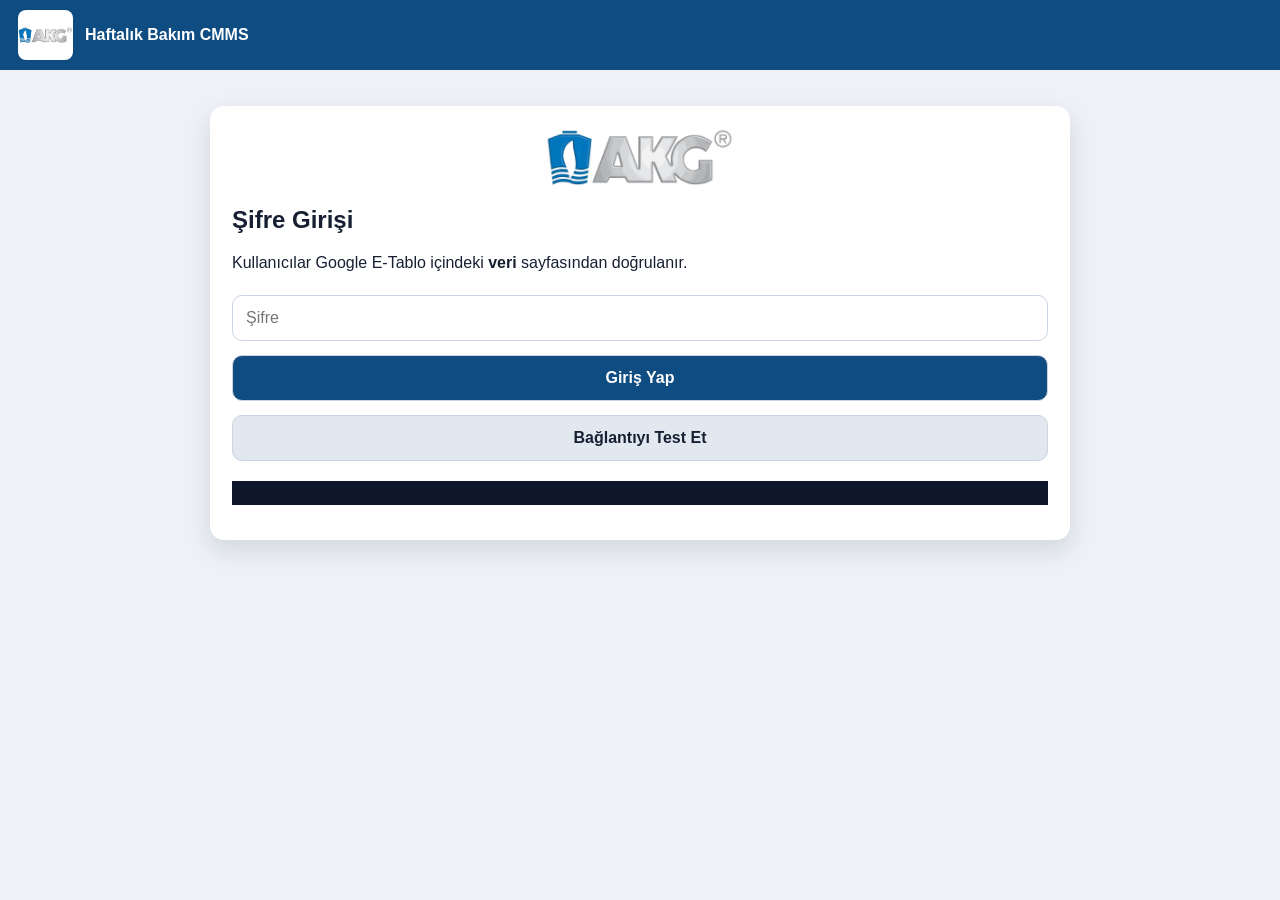
==== index.html @ bef9c851 "Add files via upload" ====
<!doctype html>
<html lang="tr">
<head>
  <meta charset="utf-8">
  <meta name="viewport" content="width=device-width,initial-scale=1">
  <title>Haftalık Bakım CMMS V5.4.14</title>
  <link rel="preconnect" href="https://script.google.com" crossorigin>
  <link rel="dns-prefetch" href="https://script.google.com">
  <link rel="preconnect" href="https://script.googleusercontent.com" crossorigin>
  <link rel="preconnect" href="https://lh3.googleusercontent.com" crossorigin>
  <link rel="preload" href="style.css" as="style">
  <link rel="stylesheet" href="style.css">
  <link rel="preload" href="AKGLOG.png" as="image">
  <link rel="prefetch" href="weekly-maintenance.html">
  <link rel="prefetch" href="admin-maintenance.html">
</head>
<body>
<header><img src="AKGLOG.png" alt="AKG"><b>Haftalık Bakım CMMS</b><button id="logout" class="hide">Çıkış</button></header>
<main>
<section id="login" class="card"><img class="logo" src="AKGLOG.png" alt="AKG"><h1>Şifre Girişi</h1><p>Kullanıcılar Google E-Tablo içindeki <b>veri</b> sayfasından doğrulanır.</p><input id="password" type="password" inputmode="numeric" placeholder="Şifre" autocomplete="current-password"><button id="loginBtn">Giriş Yap</button><button id="testBtn" class="secondary">Bağlantıyı Test Et</button><div id="msg"></div><pre id="debug"></pre></section>
<section id="home" class="card hide"><h2 id="welcome"></h2><button id="opBtn">Operatör Bakım Paneli</button><button id="adminBtn" class="secondary">Admin Paneli</button></section>
</main>
<div id="loader" class="overlay hide"><div class="modal"><img src="AKGLOG.png" alt="Yükleniyor"><h2 id="loadTitle">Sistem yükleniyor</h2><p id="loadText">Hazırlanıyor...</p><div class="track"><div id="bar"></div></div><b id="percent">0%</b></div></div>
<script src="net.js" defer></script>
<script src="app.js" defer></script>
</body></html>
---- style.css ----
*{box-sizing:border-box}body{margin:0;background:#eef2f6;color:#172033;font-family:Segoe UI,Arial,sans-serif}header{min-height:70px;background:#0f4c81;color:#fff;display:flex;align-items:center;gap:12px;padding:10px 18px}header img{width:55px;height:50px;object-fit:contain;background:#fff;border-radius:8px}header>b{flex:1}main{max-width:900px;margin:auto;padding:20px}.card{background:#fff;border-radius:14px;padding:22px;box-shadow:0 10px 25px #0f172a20;margin:16px auto}.logo{width:190px;display:block;margin:auto}input,select,textarea,button{width:100%;padding:13px;margin:7px 0;border:1px solid #cbd5e1;border-radius:10px;font:inherit}button{background:#0f4c81;color:#fff;font-weight:800;cursor:pointer}.secondary{background:#e2e8f0;color:#172033}.hide{display:none!important}pre{white-space:pre-wrap;background:#0f172a;color:#dbeafe;padding:12px}.overlay{position:fixed;inset:0;background:#081728ee;display:flex;align-items:center;justify-content:center;z-index:9999}.modal{width:min(430px,92%);background:#fff;padding:30px;border-radius:22px;text-align:center}.modal img{width:190px}.track{height:16px;background:#dce5ef}.track div{height:100%;background:#0f4c81}.listBtn{display:flex;flex-direction:column;align-items:flex-start;background:#fff;color:#172033}.reference{width:100%;max-height:520px;object-fit:contain}.op-header{min-height:74px;justify-content:space-between}.op-identity{display:flex;align-items:center;gap:12px;min-width:0}.op-identity strong{font-size:20px;max-width:min(46vw,420px);white-space:nowrap;overflow:hidden;text-overflow:ellipsis}.op-menu{display:flex;align-items:center;gap:8px}.op-menu .icon-button{display:grid;place-items:center;width:48px;min-width:48px;height:44px;padding:9px;margin:0;border:1px solid #ffffff66;background:#ffffff14}.op-menu .icon-button svg{width:24px;height:24px;fill:currentColor}.op-menu .exit-button{background:#b11f2e}.op-menu button:disabled{opacity:.38}.confirm-overlay{position:fixed;inset:0;z-index:11000;display:flex;align-items:center;justify-content:center;padding:20px;background:#081728cc}.confirm-card{width:min(460px,100%);background:#fff;border-radius:18px;padding:26px;text-align:center}.confirm-actions{display:grid;grid-template-columns:1fr 1fr;gap:10px}@media(max-width:600px){main{padding:10px}.card{padding:16px}.op-header{flex-direction:row;align-items:center}.op-menu{display:flex;width:auto;margin-left:auto}.op-menu .icon-button{width:44px;min-width:44px;height:42px}.op-identity strong{max-width:48vw;font-size:17px}.confirm-actions{grid-template-columns:1fr}}

/* V5.4.11 admin icon menu fix */
.admin-header{min-height:74px;display:flex;align-items:center;justify-content:space-between;gap:12px}.admin-identity{display:flex;align-items:center;gap:12px;min-width:0}.admin-identity b{font-size:18px;white-space:nowrap;overflow:hidden;text-overflow:ellipsis}.admin-menu{display:flex;align-items:center;gap:8px;margin-left:auto}.admin-icon-button{display:grid;place-items:center;width:48px!important;min-width:48px!important;height:44px!important;padding:9px!important;margin:0!important;border:1px solid #ffffff66!important;border-radius:10px!important;background:#ffffff14!important;color:#fff!important}.admin-icon-button svg{display:block;width:24px;height:24px;fill:currentColor}.admin-icon-button:hover{background:#ffffff2d!important}.admin-exit-button{background:#b11f2e!important;border-color:#d64a57!important}.admin-exit-button:hover{background:#c92939!important}@media(max-width:600px){.admin-header{flex-direction:row;align-items:center}.admin-identity b{max-width:50vw;font-size:16px}.admin-menu{display:flex;width:auto}.admin-icon-button{width:44px!important;min-width:44px!important;height:42px!important}}

/* V5.4.8 + V5.3.6 Admin merge, isolated admin selectors */
.topbar .title{display:flex;flex:1;flex-direction:column}.topbar .title small{opacity:.85}.topbar .ghost{width:auto;margin:0;background:#ffffff18;border-color:#ffffff66}.admin-page{max-width:1150px}.muted{color:#64748b}.form-grid{display:grid;grid-template-columns:1fr 1fr;gap:12px}.form-grid label{font-weight:700}.form-grid .full{grid-column:1/-1}.form-grid .check{display:flex;align-items:center;gap:9px}.form-grid .check input{width:auto}.readonly{background:#eef2f6}.hidden{display:none!important}.actions{display:flex;gap:10px}.actions button{margin:0}.message{min-height:24px;font-weight:700}.message.success,.success{color:#167a42}.message.error,.error{color:#c62828}.preview{display:block;max-width:100%;max-height:360px;margin:auto;border-radius:12px}.maintenance-list-head{display:flex;align-items:center;justify-content:space-between;gap:15px}.compact-btn{width:auto}.machine-accordion{padding:0;overflow:hidden}.machine-accordion>summary{display:flex;align-items:center;gap:14px;padding:15px;background:#eef5fb;cursor:pointer}.machine-summary{display:flex;flex:1;flex-direction:column}.machine-summary small{color:#64748b}.maintenance-count{padding:5px 10px;border-radius:999px;background:#0f4c81;color:#fff;font-size:12px}.machine-items{padding:12px}.maintenance-item{display:grid;grid-template-columns:42px 1fr 210px;gap:14px;align-items:start;padding:15px;border-bottom:1px solid #dce5ef}.maintenance-order{display:grid;place-items:center;width:36px;height:36px;border-radius:50%;background:#0f4c81;color:#fff;font-weight:900}.maintenance-content h3{margin:0 0 9px}.maintenance-content p{margin:5px 0}.reference-box{min-height:120px;display:grid;place-items:center;background:#eef2f6;border-radius:10px}.reference-image{display:block;width:100%;max-height:180px;object-fit:contain;border-radius:10px}.badge{display:inline-block;padding:5px 8px;border-radius:999px;background:#e2e8f0;font-size:12px}.badge.yes{background:#fee2e2;color:#991b1b}.item-actions{display:flex;gap:8px;margin-top:10px}.item-actions button{width:auto;padding:8px 12px;margin:0}.edit-btn{background:#0f4c81}.delete-btn{background:#b11f2e}.empty-state{padding:18px;text-align:center;color:#64748b}
@media(max-width:700px){.form-grid{grid-template-columns:1fr}.form-grid .full{grid-column:auto}.actions{flex-direction:column}.maintenance-list-head{align-items:stretch;flex-direction:column}.compact-btn{width:100%}.maintenance-item{grid-template-columns:36px 1fr}.reference-box{grid-column:1/-1}.topbar .title small{font-size:11px}.topbar .ghost{padding:9px}}

.admin-nav-actions{display:flex;align-items:center;gap:8px;margin-left:auto}.admin-nav-actions .ghost{width:auto;min-width:112px;margin:0}.admin-nav-actions .admin-exit{background:#b11f2e;border-color:#d64a57}#adminLoader .track{border-radius:20px;overflow:hidden}#adminLoader #adminBar{width:0;transition:width .28s ease;background:linear-gradient(90deg,#0877bd,#0f4c81)}#adminLoader #adminBar.load-error{background:#c62828}#adminLoader #adminPercent{display:block;margin-top:10px;color:#0f4c81;font-size:22px}#adminLoader #adminRetryBtn{margin-top:14px}@media(max-width:600px){.admin-nav-actions{gap:6px}.admin-nav-actions .ghost{min-width:0;padding:9px 10px;font-size:12px}.topbar .title{min-width:0}.topbar .title strong,.topbar .title small{white-space:nowrap;overflow:hidden;text-overflow:ellipsis;max-width:38vw}}
---- style.css ----
*{box-sizing:border-box}body{margin:0;background:#eef2f6;color:#172033;font-family:Segoe UI,Arial,sans-serif}header{min-height:70px;background:#0f4c81;color:#fff;display:flex;align-items:center;gap:12px;padding:10px 18px}header img{width:55px;height:50px;object-fit:contain;background:#fff;border-radius:8px}header>b{flex:1}main{max-width:900px;margin:auto;padding:20px}.card{background:#fff;border-radius:14px;padding:22px;box-shadow:0 10px 25px #0f172a20;margin:16px auto}.logo{width:190px;display:block;margin:auto}input,select,textarea,button{width:100%;padding:13px;margin:7px 0;border:1px solid #cbd5e1;border-radius:10px;font:inherit}button{background:#0f4c81;color:#fff;font-weight:800;cursor:pointer}.secondary{background:#e2e8f0;color:#172033}.hide{display:none!important}pre{white-space:pre-wrap;background:#0f172a;color:#dbeafe;padding:12px}.overlay{position:fixed;inset:0;background:#081728ee;display:flex;align-items:center;justify-content:center;z-index:9999}.modal{width:min(430px,92%);background:#fff;padding:30px;border-radius:22px;text-align:center}.modal img{width:190px}.track{height:16px;background:#dce5ef}.track div{height:100%;background:#0f4c81}.listBtn{display:flex;flex-direction:column;align-items:flex-start;background:#fff;color:#172033}.reference{width:100%;max-height:520px;object-fit:contain}.op-header{min-height:74px;justify-content:space-between}.op-identity{display:flex;align-items:center;gap:12px;min-width:0}.op-identity strong{font-size:20px;max-width:min(46vw,420px);white-space:nowrap;overflow:hidden;text-overflow:ellipsis}.op-menu{display:flex;align-items:center;gap:8px}.op-menu .icon-button{display:grid;place-items:center;width:48px;min-width:48px;height:44px;padding:9px;margin:0;border:1px solid #ffffff66;background:#ffffff14}.op-menu .icon-button svg{width:24px;height:24px;fill:currentColor}.op-menu .exit-button{background:#b11f2e}.op-menu button:disabled{opacity:.38}.confirm-overlay{position:fixed;inset:0;z-index:11000;display:flex;align-items:center;justify-content:center;padding:20px;background:#081728cc}.confirm-card{width:min(460px,100%);background:#fff;border-radius:18px;padding:26px;text-align:center}.confirm-actions{display:grid;grid-template-columns:1fr 1fr;gap:10px}@media(max-width:600px){main{padding:10px}.card{padding:16px}.op-header{flex-direction:row;align-items:center}.op-menu{display:flex;width:auto;margin-left:auto}.op-menu .icon-button{width:44px;min-width:44px;height:42px}.op-identity strong{max-width:48vw;font-size:17px}.confirm-actions{grid-template-columns:1fr}}

/* V5.4.11 admin icon menu fix */
.admin-header{min-height:74px;display:flex;align-items:center;justify-content:space-between;gap:12px}.admin-identity{display:flex;align-items:center;gap:12px;min-width:0}.admin-identity b{font-size:18px;white-space:nowrap;overflow:hidden;text-overflow:ellipsis}.admin-menu{display:flex;align-items:center;gap:8px;margin-left:auto}.admin-icon-button{display:grid;place-items:center;width:48px!important;min-width:48px!important;height:44px!important;padding:9px!important;margin:0!important;border:1px solid #ffffff66!important;border-radius:10px!important;background:#ffffff14!important;color:#fff!important}.admin-icon-button svg{display:block;width:24px;height:24px;fill:currentColor}.admin-icon-button:hover{background:#ffffff2d!important}.admin-exit-button{background:#b11f2e!important;border-color:#d64a57!important}.admin-exit-button:hover{background:#c92939!important}@media(max-width:600px){.admin-header{flex-direction:row;align-items:center}.admin-identity b{max-width:50vw;font-size:16px}.admin-menu{display:flex;width:auto}.admin-icon-button{width:44px!important;min-width:44px!important;height:42px!important}}

/* V5.4.8 + V5.3.6 Admin merge, isolated admin selectors */
.topbar .title{display:flex;flex:1;flex-direction:column}.topbar .title small{opacity:.85}.topbar .ghost{width:auto;margin:0;background:#ffffff18;border-color:#ffffff66}.admin-page{max-width:1150px}.muted{color:#64748b}.form-grid{display:grid;grid-template-columns:1fr 1fr;gap:12px}.form-grid label{font-weight:700}.form-grid .full{grid-column:1/-1}.form-grid .check{display:flex;align-items:center;gap:9px}.form-grid .check input{width:auto}.readonly{background:#eef2f6}.hidden{display:none!important}.actions{display:flex;gap:10px}.actions button{margin:0}.message{min-height:24px;font-weight:700}.message.success,.success{color:#167a42}.message.error,.error{color:#c62828}.preview{display:block;max-width:100%;max-height:360px;margin:auto;border-radius:12px}.maintenance-list-head{display:flex;align-items:center;justify-content:space-between;gap:15px}.compact-btn{width:auto}.machine-accordion{padding:0;overflow:hidden}.machine-accordion>summary{display:flex;align-items:center;gap:14px;padding:15px;background:#eef5fb;cursor:pointer}.machine-summary{display:flex;flex:1;flex-direction:column}.machine-summary small{color:#64748b}.maintenance-count{padding:5px 10px;border-radius:999px;background:#0f4c81;color:#fff;font-size:12px}.machine-items{padding:12px}.maintenance-item{display:grid;grid-template-columns:42px 1fr 210px;gap:14px;align-items:start;padding:15px;border-bottom:1px solid #dce5ef}.maintenance-order{display:grid;place-items:center;width:36px;height:36px;border-radius:50%;background:#0f4c81;color:#fff;font-weight:900}.maintenance-content h3{margin:0 0 9px}.maintenance-content p{margin:5px 0}.reference-box{min-height:120px;display:grid;place-items:center;background:#eef2f6;border-radius:10px}.reference-image{display:block;width:100%;max-height:180px;object-fit:contain;border-radius:10px}.badge{display:inline-block;padding:5px 8px;border-radius:999px;background:#e2e8f0;font-size:12px}.badge.yes{background:#fee2e2;color:#991b1b}.item-actions{display:flex;gap:8px;margin-top:10px}.item-actions button{width:auto;padding:8px 12px;margin:0}.edit-btn{background:#0f4c81}.delete-btn{background:#b11f2e}.empty-state{padding:18px;text-align:center;color:#64748b}
@media(max-width:700px){.form-grid{grid-template-columns:1fr}.form-grid .full{grid-column:auto}.actions{flex-direction:column}.maintenance-list-head{align-items:stretch;flex-direction:column}.compact-btn{width:100%}.maintenance-item{grid-template-columns:36px 1fr}.reference-box{grid-column:1/-1}.topbar .title small{font-size:11px}.topbar .ghost{padding:9px}}

.admin-nav-actions{display:flex;align-items:center;gap:8px;margin-left:auto}.admin-nav-actions .ghost{width:auto;min-width:112px;margin:0}.admin-nav-actions .admin-exit{background:#b11f2e;border-color:#d64a57}#adminLoader .track{border-radius:20px;overflow:hidden}#adminLoader #adminBar{width:0;transition:width .28s ease;background:linear-gradient(90deg,#0877bd,#0f4c81)}#adminLoader #adminBar.load-error{background:#c62828}#adminLoader #adminPercent{display:block;margin-top:10px;color:#0f4c81;font-size:22px}#adminLoader #adminRetryBtn{margin-top:14px}@media(max-width:600px){.admin-nav-actions{gap:6px}.admin-nav-actions .ghost{min-width:0;padding:9px 10px;font-size:12px}.topbar .title{min-width:0}.topbar .title strong,.topbar .title small{white-space:nowrap;overflow:hidden;text-overflow:ellipsis;max-width:38vw}}
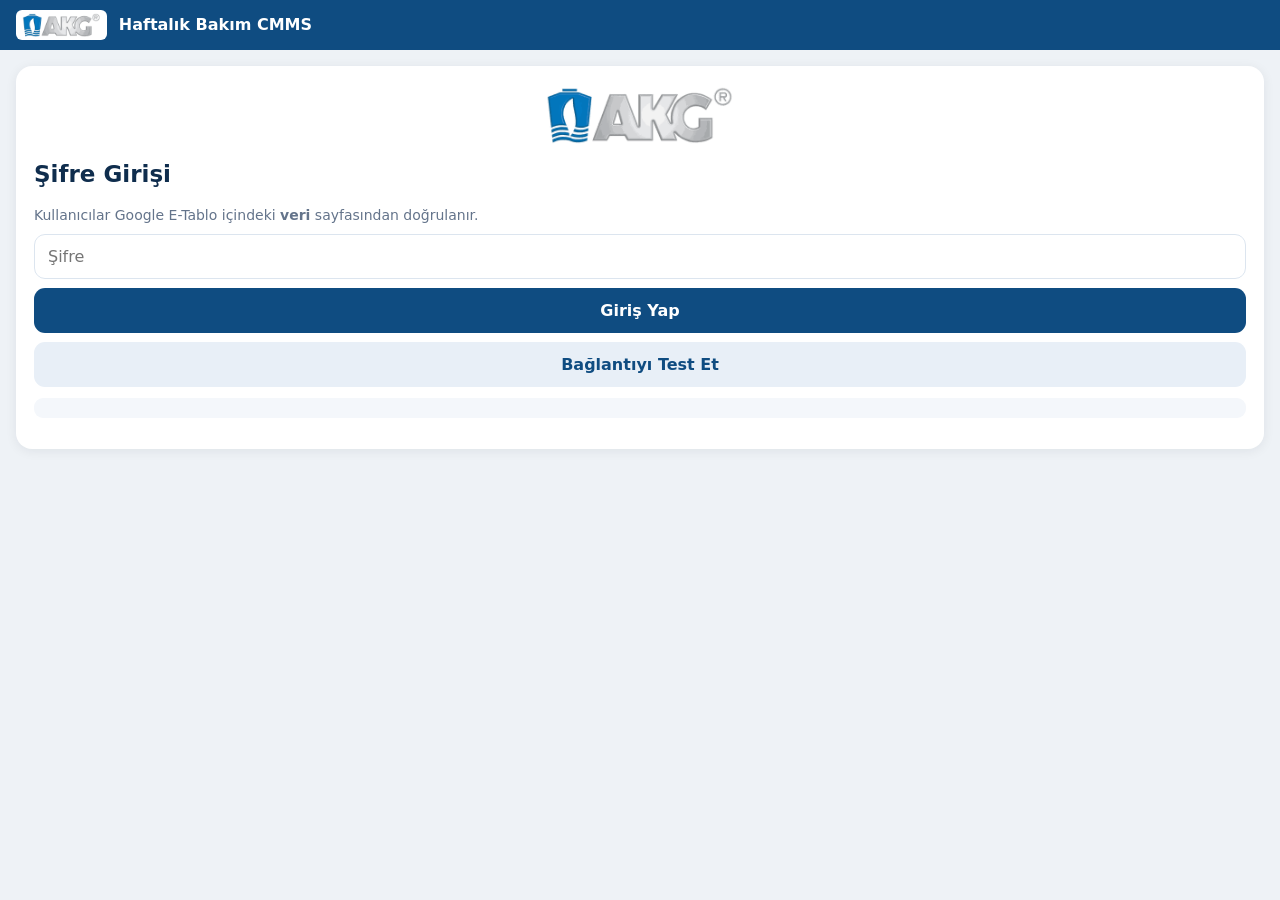
==== commit fc48303e: "Add files via upload" ====
--- a/index.html
+++ b/index.html
@@ -2,14 +2,14 @@
 <html lang="tr">
 <head>
   <meta charset="utf-8">
-  <meta name="viewport" content="width=device-width,initial-scale=1">
-  <title>Haftalık Bakım CMMS V5.4.14</title>
+  <meta name="viewport" content="width=device-width,initial-scale=1,viewport-fit=cover">
+  <title>Haftalık Bakım CMMS V5.4.18</title>
   <link rel="preconnect" href="https://script.google.com" crossorigin>
   <link rel="dns-prefetch" href="https://script.google.com">
   <link rel="preconnect" href="https://script.googleusercontent.com" crossorigin>
   <link rel="preconnect" href="https://lh3.googleusercontent.com" crossorigin>
-  <link rel="preload" href="style.css" as="style">
   <link rel="stylesheet" href="style.css">
+  <link rel="stylesheet" href="mobil-tasma-duzeltme.css">
   <link rel="preload" href="AKGLOG.png" as="image">
   <link rel="prefetch" href="weekly-maintenance.html">
   <link rel="prefetch" href="admin-maintenance.html">
@@ -17,7 +17,7 @@
 <body>
 <header><img src="AKGLOG.png" alt="AKG"><b>Haftalık Bakım CMMS</b><button id="logout" class="hide">Çıkış</button></header>
 <main>
-<section id="login" class="card"><img class="logo" src="AKGLOG.png" alt="AKG"><h1>Şifre Girişi</h1><p>Kullanıcılar Google E-Tablo içindeki <b>veri</b> sayfasından doğrulanır.</p><input id="password" type="password" inputmode="numeric" placeholder="Şifre" autocomplete="current-password"><button id="loginBtn">Giriş Yap</button><button id="testBtn" class="secondary">Bağlantıyı Test Et</button><div id="msg"></div><pre id="debug"></pre></section>
+<section id="login" class="card"><img class="logo" src="AKGLOG.png" alt="AKG"><h1>Şifre Girişi</h1><p class="muted">Kullanıcılar Google E-Tablo içindeki <b>veri</b> sayfasından doğrulanır.</p><input id="password" type="password" inputmode="numeric" placeholder="Şifre" autocomplete="current-password"><button id="loginBtn">Giriş Yap</button><button id="testBtn" class="secondary">Bağlantıyı Test Et</button><div id="msg"></div><pre id="debug"></pre></section>
 <section id="home" class="card hide"><h2 id="welcome"></h2><button id="opBtn">Operatör Bakım Paneli</button><button id="adminBtn" class="secondary">Admin Paneli</button></section>
 </main>
 <div id="loader" class="overlay hide"><div class="modal"><img src="AKGLOG.png" alt="Yükleniyor"><h2 id="loadTitle">Sistem yükleniyor</h2><p id="loadText">Hazırlanıyor...</p><div class="track"><div id="bar"></div></div><b id="percent">0%</b></div></div>
--- a/style.css
+++ b/style.css
@@ -1,10 +1,605 @@
-*{box-sizing:border-box}body{margin:0;background:#eef2f6;color:#172033;font-family:Segoe UI,Arial,sans-serif}header{min-height:70px;background:#0f4c81;color:#fff;display:flex;align-items:center;gap:12px;padding:10px 18px}header img{width:55px;height:50px;object-fit:contain;background:#fff;border-radius:8px}header>b{flex:1}main{max-width:900px;margin:auto;padding:20px}.card{background:#fff;border-radius:14px;padding:22px;box-shadow:0 10px 25px #0f172a20;margin:16px auto}.logo{width:190px;display:block;margin:auto}input,select,textarea,button{width:100%;padding:13px;margin:7px 0;border:1px solid #cbd5e1;border-radius:10px;font:inherit}button{background:#0f4c81;color:#fff;font-weight:800;cursor:pointer}.secondary{background:#e2e8f0;color:#172033}.hide{display:none!important}pre{white-space:pre-wrap;background:#0f172a;color:#dbeafe;padding:12px}.overlay{position:fixed;inset:0;background:#081728ee;display:flex;align-items:center;justify-content:center;z-index:9999}.modal{width:min(430px,92%);background:#fff;padding:30px;border-radius:22px;text-align:center}.modal img{width:190px}.track{height:16px;background:#dce5ef}.track div{height:100%;background:#0f4c81}.listBtn{display:flex;flex-direction:column;align-items:flex-start;background:#fff;color:#172033}.reference{width:100%;max-height:520px;object-fit:contain}.op-header{min-height:74px;justify-content:space-between}.op-identity{display:flex;align-items:center;gap:12px;min-width:0}.op-identity strong{font-size:20px;max-width:min(46vw,420px);white-space:nowrap;overflow:hidden;text-overflow:ellipsis}.op-menu{display:flex;align-items:center;gap:8px}.op-menu .icon-button{display:grid;place-items:center;width:48px;min-width:48px;height:44px;padding:9px;margin:0;border:1px solid #ffffff66;background:#ffffff14}.op-menu .icon-button svg{width:24px;height:24px;fill:currentColor}.op-menu .exit-button{background:#b11f2e}.op-menu button:disabled{opacity:.38}.confirm-overlay{position:fixed;inset:0;z-index:11000;display:flex;align-items:center;justify-content:center;padding:20px;background:#081728cc}.confirm-card{width:min(460px,100%);background:#fff;border-radius:18px;padding:26px;text-align:center}.confirm-actions{display:grid;grid-template-columns:1fr 1fr;gap:10px}@media(max-width:600px){main{padding:10px}.card{padding:16px}.op-header{flex-direction:row;align-items:center}.op-menu{display:flex;width:auto;margin-left:auto}.op-menu .icon-button{width:44px;min-width:44px;height:42px}.op-identity strong{max-width:48vw;font-size:17px}.confirm-actions{grid-template-columns:1fr}}
-
-/* V5.4.11 admin icon menu fix */
-.admin-header{min-height:74px;display:flex;align-items:center;justify-content:space-between;gap:12px}.admin-identity{display:flex;align-items:center;gap:12px;min-width:0}.admin-identity b{font-size:18px;white-space:nowrap;overflow:hidden;text-overflow:ellipsis}.admin-menu{display:flex;align-items:center;gap:8px;margin-left:auto}.admin-icon-button{display:grid;place-items:center;width:48px!important;min-width:48px!important;height:44px!important;padding:9px!important;margin:0!important;border:1px solid #ffffff66!important;border-radius:10px!important;background:#ffffff14!important;color:#fff!important}.admin-icon-button svg{display:block;width:24px;height:24px;fill:currentColor}.admin-icon-button:hover{background:#ffffff2d!important}.admin-exit-button{background:#b11f2e!important;border-color:#d64a57!important}.admin-exit-button:hover{background:#c92939!important}@media(max-width:600px){.admin-header{flex-direction:row;align-items:center}.admin-identity b{max-width:50vw;font-size:16px}.admin-menu{display:flex;width:auto}.admin-icon-button{width:44px!important;min-width:44px!important;height:42px!important}}
-
-/* V5.4.8 + V5.3.6 Admin merge, isolated admin selectors */
-.topbar .title{display:flex;flex:1;flex-direction:column}.topbar .title small{opacity:.85}.topbar .ghost{width:auto;margin:0;background:#ffffff18;border-color:#ffffff66}.admin-page{max-width:1150px}.muted{color:#64748b}.form-grid{display:grid;grid-template-columns:1fr 1fr;gap:12px}.form-grid label{font-weight:700}.form-grid .full{grid-column:1/-1}.form-grid .check{display:flex;align-items:center;gap:9px}.form-grid .check input{width:auto}.readonly{background:#eef2f6}.hidden{display:none!important}.actions{display:flex;gap:10px}.actions button{margin:0}.message{min-height:24px;font-weight:700}.message.success,.success{color:#167a42}.message.error,.error{color:#c62828}.preview{display:block;max-width:100%;max-height:360px;margin:auto;border-radius:12px}.maintenance-list-head{display:flex;align-items:center;justify-content:space-between;gap:15px}.compact-btn{width:auto}.machine-accordion{padding:0;overflow:hidden}.machine-accordion>summary{display:flex;align-items:center;gap:14px;padding:15px;background:#eef5fb;cursor:pointer}.machine-summary{display:flex;flex:1;flex-direction:column}.machine-summary small{color:#64748b}.maintenance-count{padding:5px 10px;border-radius:999px;background:#0f4c81;color:#fff;font-size:12px}.machine-items{padding:12px}.maintenance-item{display:grid;grid-template-columns:42px 1fr 210px;gap:14px;align-items:start;padding:15px;border-bottom:1px solid #dce5ef}.maintenance-order{display:grid;place-items:center;width:36px;height:36px;border-radius:50%;background:#0f4c81;color:#fff;font-weight:900}.maintenance-content h3{margin:0 0 9px}.maintenance-content p{margin:5px 0}.reference-box{min-height:120px;display:grid;place-items:center;background:#eef2f6;border-radius:10px}.reference-image{display:block;width:100%;max-height:180px;object-fit:contain;border-radius:10px}.badge{display:inline-block;padding:5px 8px;border-radius:999px;background:#e2e8f0;font-size:12px}.badge.yes{background:#fee2e2;color:#991b1b}.item-actions{display:flex;gap:8px;margin-top:10px}.item-actions button{width:auto;padding:8px 12px;margin:0}.edit-btn{background:#0f4c81}.delete-btn{background:#b11f2e}.empty-state{padding:18px;text-align:center;color:#64748b}
-@media(max-width:700px){.form-grid{grid-template-columns:1fr}.form-grid .full{grid-column:auto}.actions{flex-direction:column}.maintenance-list-head{align-items:stretch;flex-direction:column}.compact-btn{width:100%}.maintenance-item{grid-template-columns:36px 1fr}.reference-box{grid-column:1/-1}.topbar .title small{font-size:11px}.topbar .ghost{padding:9px}}
-
-.admin-nav-actions{display:flex;align-items:center;gap:8px;margin-left:auto}.admin-nav-actions .ghost{width:auto;min-width:112px;margin:0}.admin-nav-actions .admin-exit{background:#b11f2e;border-color:#d64a57}#adminLoader .track{border-radius:20px;overflow:hidden}#adminLoader #adminBar{width:0;transition:width .28s ease;background:linear-gradient(90deg,#0877bd,#0f4c81)}#adminLoader #adminBar.load-error{background:#c62828}#adminLoader #adminPercent{display:block;margin-top:10px;color:#0f4c81;font-size:22px}#adminLoader #adminRetryBtn{margin-top:14px}@media(max-width:600px){.admin-nav-actions{gap:6px}.admin-nav-actions .ghost{min-width:0;padding:9px 10px;font-size:12px}.topbar .title{min-width:0}.topbar .title strong,.topbar .title small{white-space:nowrap;overflow:hidden;text-overflow:ellipsis;max-width:38vw}}
+/* =====================================================================
+   Haftalık Bakım CMMS - Ana Stil Dosyası
+   Sürüm: V5.4.18
+   ===================================================================== */
+
+:root {
+  --ana: #0f4c81;
+  --ana-koyu: #0d3f6c;
+  --arka: #eef2f6;
+  --kart: #ffffff;
+  --metin: #172033;
+  --soluk: #64748b;
+  --cizgi: #dce5ef;
+  --hata: #b11f2e;
+  --basari: #167a42;
+  --bekleyen: #FFB733;
+  --tamamlanan: #99FF99;
+  --red: #FF9999;
+}
+
+*,
+*::before,
+*::after {
+  box-sizing: border-box;
+}
+
+html,
+body {
+  margin: 0;
+  padding: 0;
+  max-width: 100%;
+  overflow-x: hidden;
+}
+
+body {
+  font-family: "Segoe UI", system-ui, -apple-system, Roboto, Arial, sans-serif;
+  background: var(--arka);
+  color: var(--metin);
+  line-height: 1.45;
+  -webkit-text-size-adjust: 100%;
+}
+
+.hide,
+.hidden {
+  display: none !important;
+}
+
+
+/* ---------------------------------------------------------------
+   Başlık çubukları
+   --------------------------------------------------------------- */
+
+header {
+  display: flex;
+  align-items: center;
+  gap: 12px;
+  padding: 10px 16px;
+  background: var(--ana);
+  color: #fff;
+  max-width: 100%;
+}
+
+header img {
+  height: 30px;
+  width: auto;
+  background: #fff;
+  border-radius: 6px;
+  padding: 3px 6px;
+}
+
+header b {
+  flex: 1 1 auto;
+  min-width: 0;
+  overflow: hidden;
+  text-overflow: ellipsis;
+  white-space: nowrap;
+  font-size: 16px;
+}
+
+header button {
+  width: auto;
+  margin: 0;
+  padding: 7px 14px;
+  font-size: 14px;
+  background: var(--hata);
+}
+
+.op-header {
+  display: flex;
+  align-items: center;
+  justify-content: space-between;
+  gap: 10px;
+  padding: 9px 13px;
+  background: var(--ana);
+  color: #fff;
+  max-width: 100%;
+}
+
+.op-identity {
+  display: flex;
+  align-items: center;
+  gap: 10px;
+  min-width: 0;
+  overflow: hidden;
+}
+
+.op-identity img {
+  height: 28px;
+  width: auto;
+  background: #fff;
+  border-radius: 6px;
+  padding: 3px 5px;
+  flex: none;
+}
+
+.op-identity strong {
+  min-width: 0;
+  overflow: hidden;
+  text-overflow: ellipsis;
+  white-space: nowrap;
+  font-size: 15px;
+  letter-spacing: 0.3px;
+}
+
+.op-menu {
+  display: flex;
+  gap: 8px;
+  flex: 0 0 auto;
+}
+
+.icon-button {
+  width: 42px;
+  height: 42px;
+  margin: 0;
+  padding: 0;
+  display: grid;
+  place-items: center;
+  background: #ffffff22;
+  border: 1px solid #ffffff44;
+  border-radius: 11px;
+  cursor: pointer;
+}
+
+.icon-button svg {
+  width: 23px;
+  height: 23px;
+  fill: #fff;
+}
+
+.icon-button:hover {
+  background: #ffffff33;
+}
+
+.exit-button {
+  background: #ffffff22;
+  border-color: #ffb0b0aa;
+}
+
+.exit-button:hover {
+  background: var(--hata);
+}
+
+
+/* ---------------------------------------------------------------
+   Yerleşim ve kartlar
+   --------------------------------------------------------------- */
+
+main {
+  max-width: 880px;
+  margin: 0 auto;
+  padding: 16px;
+  max-width: 100%;
+}
+
+@media (min-width: 900px) {
+  main {
+    max-width: 880px;
+  }
+}
+
+.card {
+  background: var(--kart);
+  border-radius: 16px;
+  padding: 20px 18px;
+  margin-bottom: 16px;
+  box-shadow: 0 2px 12px #0f172a12;
+  max-width: 100%;
+  overflow-x: hidden;
+}
+
+.card .logo {
+  display: block;
+  max-width: 190px;
+  height: auto;
+  margin: 0 auto 14px;
+}
+
+h1 {
+  font-size: 23px;
+  margin: 0 0 14px;
+  color: #0f2d4d;
+}
+
+h2 {
+  font-size: 19px;
+  margin: 12px 0;
+  color: #0f2d4d;
+}
+
+p {
+  margin: 8px 0;
+}
+
+.muted {
+  color: var(--soluk);
+  font-size: 14px;
+}
+
+
+/* ---------------------------------------------------------------
+   Form alanları
+   --------------------------------------------------------------- */
+
+input,
+select,
+textarea {
+  display: block;
+  width: 100%;
+  max-width: 100%;
+  margin: 8px 0;
+  padding: 12px 13px;
+  font-family: inherit;
+  font-size: 16px;
+  color: var(--metin);
+  background: #fff;
+  border: 1px solid var(--cizgi);
+  border-radius: 11px;
+}
+
+input:focus,
+select:focus,
+textarea:focus {
+  outline: none;
+  border-color: var(--ana);
+  box-shadow: 0 0 0 3px #0f4c8122;
+}
+
+textarea {
+  min-height: 84px;
+  resize: vertical;
+}
+
+button {
+  display: block;
+  width: 100%;
+  max-width: 100%;
+  margin: 9px 0;
+  padding: 13px 16px;
+  font-family: inherit;
+  font-size: 16px;
+  font-weight: 700;
+  color: #fff;
+  background: var(--ana);
+  border: 0;
+  border-radius: 11px;
+  cursor: pointer;
+}
+
+button:hover {
+  background: var(--ana-koyu);
+}
+
+button:disabled {
+  opacity: 0.55;
+  cursor: not-allowed;
+}
+
+button.secondary {
+  color: var(--ana);
+  background: #e8eff7;
+}
+
+button.secondary:hover {
+  background: #dae6f3;
+}
+
+label {
+  display: block;
+  margin-top: 10px;
+  font-size: 14px;
+  font-weight: 600;
+  color: #334155;
+}
+
+pre#debug {
+  max-height: 190px;
+  overflow: auto;
+  padding: 10px;
+  font-size: 11px;
+  color: #475569;
+  background: #f4f7fb;
+  border-radius: 9px;
+  white-space: pre-wrap;
+  word-break: break-all;
+}
+
+
+/* ---------------------------------------------------------------
+   Mesajlar
+   --------------------------------------------------------------- */
+
+#msg,
+#qrMsg,
+#saveMsg {
+  margin-top: 10px;
+  font-weight: 600;
+  overflow-wrap: anywhere;
+}
+
+.success {
+  color: var(--basari);
+}
+
+.error {
+  color: var(--hata);
+}
+
+.empty-state {
+  padding: 18px;
+  text-align: center;
+  color: var(--soluk);
+  background: #f6f9fc;
+  border-radius: 11px;
+}
+
+.empty-state.error {
+  color: var(--hata);
+  background: #fdf0f1;
+}
+
+
+/* ---------------------------------------------------------------
+   Liste düğmeleri
+   --------------------------------------------------------------- */
+
+.listBtn {
+  display: block;
+  width: 100%;
+  max-width: 100%;
+  margin: 8px 0;
+  padding: 12px 14px;
+  font: inherit;
+  color: var(--metin);
+  text-align: left;
+  background: #fff;
+  border: 1px solid var(--cizgi);
+  border-radius: 12px;
+  cursor: pointer;
+}
+
+.listBtn:hover {
+  border-color: var(--ana);
+  background: #f7fafd;
+}
+
+.listBtn b {
+  display: block;
+  overflow-wrap: anywhere;
+}
+
+.listBtn small {
+  display: block;
+  color: var(--soluk);
+  overflow-wrap: anywhere;
+}
+
+
+/* ---------------------------------------------------------------
+   Referans resmi
+   --------------------------------------------------------------- */
+
+img,
+.reference,
+.reference-image,
+#preview {
+  max-width: 100%;
+  height: auto;
+}
+
+.reference,
+#ref {
+  display: block;
+  margin: 10px 0;
+  border: 1px solid var(--cizgi);
+  border-radius: 12px;
+}
+
+
+/* ---------------------------------------------------------------
+   Yükleme ekranı
+   --------------------------------------------------------------- */
+
+.overlay {
+  position: fixed;
+  inset: 0;
+  z-index: 9000;
+  display: flex;
+  align-items: center;
+  justify-content: center;
+  padding: 18px;
+  background: #081728e0;
+}
+
+.modal {
+  width: min(390px, 100%);
+  max-width: calc(100vw - 28px);
+  max-height: 88vh;
+  overflow-y: auto;
+  padding: 26px 22px;
+  text-align: center;
+  background: #fff;
+  border-radius: 18px;
+}
+
+.modal img {
+  max-width: 155px;
+  height: auto;
+  margin-bottom: 12px;
+}
+
+.modal h2 {
+  margin: 6px 0;
+  font-size: 18px;
+}
+
+.modal p {
+  color: var(--soluk);
+  font-size: 14px;
+  overflow-wrap: anywhere;
+}
+
+.track {
+  height: 9px;
+  margin: 14px 0 8px;
+  overflow: hidden;
+  background: #e3eaf2;
+  border-radius: 99px;
+}
+
+.track > div {
+  width: 0;
+  height: 100%;
+  background: var(--ana);
+  border-radius: 99px;
+  transition: width 0.3s ease;
+}
+
+.track > div.load-error {
+  background: var(--hata);
+}
+
+
+/* ---------------------------------------------------------------
+   Onay penceresi
+   --------------------------------------------------------------- */
+
+.confirm-overlay {
+  position: fixed;
+  inset: 0;
+  z-index: 11000;
+  display: flex;
+  align-items: center;
+  justify-content: center;
+  padding: 18px;
+  background: #081728e0;
+}
+
+.confirm-card {
+  width: min(410px, 100%);
+  max-width: calc(100vw - 28px);
+  max-height: 88vh;
+  overflow-y: auto;
+  padding: 24px 20px;
+  background: #fff;
+  border-radius: 18px;
+}
+
+.confirm-card h2 {
+  margin-top: 0;
+}
+
+.confirm-actions {
+  display: grid;
+  gap: 9px;
+  margin-top: 14px;
+}
+
+.confirm-actions button {
+  margin: 0;
+}
+
+
+/* ---------------------------------------------------------------
+   Admin paneli
+   --------------------------------------------------------------- */
+
+.machine-group {
+  margin: 14px 0;
+  border: 1px solid var(--cizgi);
+  border-radius: 13px;
+  overflow: hidden;
+}
+
+.machine-group-title {
+  padding: 11px 14px;
+  font-weight: 800;
+  color: #0f2d4d;
+  background: #f2f6fb;
+  overflow-wrap: anywhere;
+}
+
+.template-row {
+  display: flex;
+  align-items: flex-start;
+  gap: 12px;
+  padding: 12px 14px;
+  border-top: 1px solid var(--cizgi);
+}
+
+.template-row .info {
+  flex: 1 1 auto;
+  min-width: 0;
+  overflow-wrap: anywhere;
+}
+
+.template-row .actions {
+  display: flex;
+  gap: 7px;
+  flex: 0 0 auto;
+}
+
+.template-row .actions button {
+  width: 38px;
+  height: 38px;
+  margin: 0;
+  padding: 0;
+  display: grid;
+  place-items: center;
+}
+
+.reference-image {
+  width: 62px;
+  height: 62px;
+  object-fit: cover;
+  border: 1px solid var(--cizgi);
+  border-radius: 9px;
+  flex: none;
+}
+
+iframe {
+  border: 0;
+}
+
+
+/* ---------------------------------------------------------------
+   Dar ekranlar
+   --------------------------------------------------------------- */
+
+@media (max-width: 700px) {
+  main {
+    padding: 12px;
+  }
+
+  .card {
+    padding: 16px 13px;
+  }
+}
+
+@media (max-width: 600px) {
+  header b {
+    font-size: 15px;
+  }
+
+  .card {
+    padding: 14px 12px;
+    border-radius: 14px;
+  }
+
+  h1 {
+    font-size: 21px;
+  }
+
+  h2 {
+    font-size: 18px;
+  }
+
+  .icon-button {
+    width: 40px;
+    height: 40px;
+  }
+
+  .template-row {
+    flex-wrap: wrap;
+  }
+}
--- a/mobil-tasma-duzeltme.css
+++ b/mobil-tasma-duzeltme.css
@@ -0,0 +1,303 @@
+/* =====================================================================
+   Haftalık Bakım CMMS - Android Ekran Taşma Düzeltmesi
+   Sürüm: V5.4.18
+
+   SORUN:
+   Bakım adı boşluksuz ve uzun olduğunda (örneğin 333333333...)
+   metin satır sonunda bölünemiyor. Tarayıcı kutuyu metin kadar
+   genişletiyor, sayfa yatayda büyüyor ve kart sola kayıyor.
+   Bu yüzden sol taraftaki numaralar ve başlık ekran dışında kalıyor.
+
+   KULLANIM:
+   Bu dosyayı proje klasörüne kopyalayın ve style.css satırından
+   SONRA ekleyin:
+
+     <link rel="stylesheet" href="style.css">
+     <link rel="stylesheet" href="mobil-tasma-duzeltme.css">
+
+   Sonra ekleneceği için mevcut kuralları güvenle geçersiz kılar.
+   ===================================================================== */
+
+
+/* ---------------------------------------------------------------
+   1. Sayfanın yatayda kaymasını kesin olarak engelle
+   --------------------------------------------------------------- */
+
+html,
+body {
+  max-width: 100%;
+  overflow-x: hidden;
+}
+
+/* Kutu hesabını sadeleştirir, taşmayı azaltır */
+*,
+*::before,
+*::after {
+  box-sizing: border-box;
+}
+
+
+/* ---------------------------------------------------------------
+   2. Kartların ekran genişliğini aşmasını engelle
+   --------------------------------------------------------------- */
+
+main,
+.card,
+.machine-card,
+.listBtn {
+  max-width: 100%;
+  overflow-x: hidden;
+}
+
+
+/* ---------------------------------------------------------------
+   3. ASIL DÜZELTME
+   Boşluksuz uzun metinleri zorla böl
+   --------------------------------------------------------------- */
+
+.task-text,
+.task-text b,
+.task-text small,
+.machine-card .mc-name,
+.mc-progress,
+#taskName,
+#controlName,
+#qrName,
+h1,
+h2 {
+  min-width: 0;              /* flex çocuğunun küçülebilmesi için zorunlu */
+  overflow-wrap: anywhere;   /* boşluk yoksa da böl */
+  word-break: break-word;
+  hyphens: auto;
+}
+
+
+/* ---------------------------------------------------------------
+   4. Bakım satırı yerleşimi
+   --------------------------------------------------------------- */
+
+#taskList .listBtn {
+  display: flex;
+  align-items: flex-start;   /* uzun metinde numara üstte kalsın */
+  gap: 12px;
+  width: 100%;
+  max-width: 100%;
+  padding: 12px 14px;
+  text-align: left;
+}
+
+/* Numara kutusu asla küçülmesin veya ezilmesin */
+.task-no {
+  flex: 0 0 auto;
+  min-width: 34px;
+  height: 34px;
+  margin-top: 2px;
+}
+
+/* Metin bloğu kalan alanı kullansın ve küçülebilsin */
+.task-text {
+  flex: 1 1 auto;
+  min-width: 0;
+  display: flex;
+  flex-direction: column;
+  gap: 3px;
+  text-align: left;
+}
+
+.task-text b {
+  font-size: 15px;
+  line-height: 1.3;
+}
+
+.task-text small {
+  color: #64748b;
+  line-height: 1.3;
+}
+
+
+/* ---------------------------------------------------------------
+   5. Makine kartı ve durum barı
+   --------------------------------------------------------------- */
+
+.machine-card {
+  width: 100%;
+  max-width: 100%;
+  text-align: left;
+}
+
+.step-bar {
+  display: flex;
+  flex-wrap: wrap;           /* numaralar alt satıra insin */
+  gap: 6px;
+  max-width: 100%;
+}
+
+.step {
+  flex: 0 0 auto;
+}
+
+
+/* ---------------------------------------------------------------
+   6. Form alanları taşmasın
+   --------------------------------------------------------------- */
+
+input,
+select,
+textarea,
+button {
+  max-width: 100%;
+}
+
+textarea {
+  width: 100%;
+  resize: vertical;
+}
+
+/* iOS Safari'de 16px altındaki alanlar otomatik yakınlaştırma
+   yapar ve sayfa kayar. 16px bunu engeller. */
+input,
+select,
+textarea {
+  font-size: 16px;
+}
+
+
+/* ---------------------------------------------------------------
+   7. Resimler kabına sığsın
+   --------------------------------------------------------------- */
+
+img,
+#ref,
+.reference,
+.reference-image {
+  max-width: 100%;
+  height: auto;
+}
+
+
+/* ---------------------------------------------------------------
+   8. Üst menü taşmasın
+   --------------------------------------------------------------- */
+
+.op-header {
+  max-width: 100%;
+  gap: 10px;
+}
+
+.op-identity {
+  min-width: 0;
+  overflow: hidden;
+}
+
+.op-identity strong {
+  min-width: 0;
+  overflow: hidden;
+  text-overflow: ellipsis;
+  white-space: nowrap;
+}
+
+.op-menu {
+  flex: 0 0 auto;
+}
+
+
+/* ---------------------------------------------------------------
+   9. QR modalı küçük ekranda sığsın
+   --------------------------------------------------------------- */
+
+.qr-modal-card,
+.confirm-card,
+.modal {
+  max-width: calc(100vw - 28px);
+  max-height: 88vh;
+  overflow-y: auto;
+}
+
+.qr-compare span,
+.qr-compare b {
+  min-width: 0;
+  overflow-wrap: anywhere;
+  word-break: break-word;
+}
+
+
+/* ---------------------------------------------------------------
+   10. Dar ekran ayarları (Android telefonlar)
+   --------------------------------------------------------------- */
+
+@media (max-width: 600px) {
+
+  main {
+    padding: 10px;
+  }
+
+  .card {
+    padding: 14px 12px;
+    border-radius: 14px;
+  }
+
+  #taskList .listBtn {
+    padding: 11px 12px;
+    gap: 10px;
+  }
+
+  .task-no {
+    min-width: 31px;
+    height: 31px;
+    font-size: 14px;
+  }
+
+  .task-text b {
+    font-size: 14.5px;
+  }
+
+  .task-text small {
+    font-size: 12.5px;
+  }
+
+  .machine-card .mc-name {
+    font-size: 16px;
+  }
+
+  .step {
+    min-width: 31px;
+    height: 31px;
+    font-size: 14px;
+  }
+
+  h1 {
+    font-size: 21px;
+  }
+
+  h2 {
+    font-size: 18px;
+  }
+}
+
+
+/* ---------------------------------------------------------------
+   11. Çok dar ekranlar (360 piksel ve altı)
+   --------------------------------------------------------------- */
+
+@media (max-width: 380px) {
+
+  .card {
+    padding: 12px 10px;
+  }
+
+  .task-no {
+    min-width: 28px;
+    height: 28px;
+    font-size: 13px;
+  }
+
+  .step {
+    min-width: 28px;
+    height: 28px;
+    font-size: 13px;
+  }
+
+  .task-text b {
+    font-size: 14px;
+  }
+}
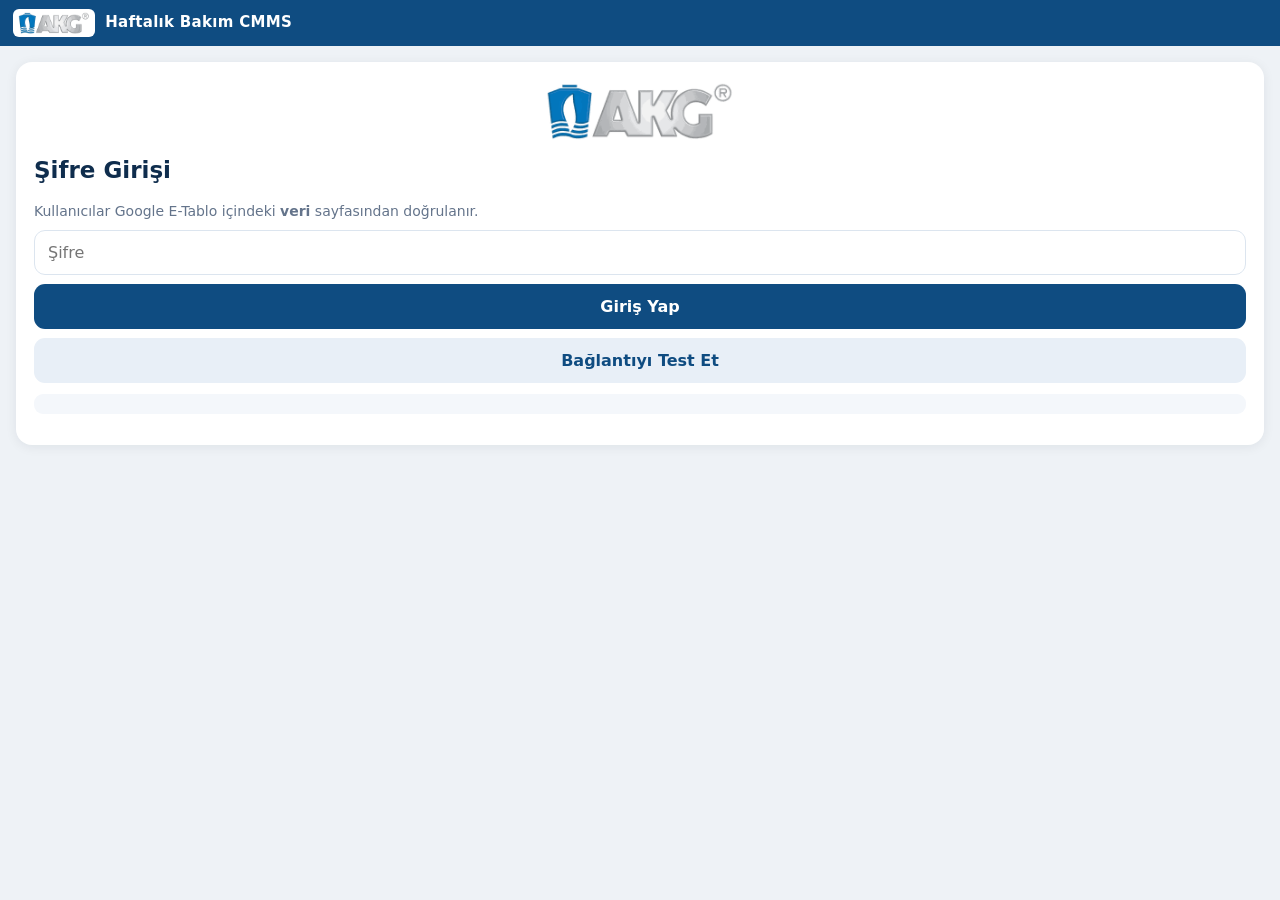
==== commit f6109d03: "Add files via upload" ====
--- a/index.html
+++ b/index.html
@@ -3,7 +3,7 @@
 <head>
   <meta charset="utf-8">
   <meta name="viewport" content="width=device-width,initial-scale=1,viewport-fit=cover">
-  <title>Haftalık Bakım CMMS V5.4.18</title>
+  <title>Haftalık Bakım CMMS V5.4.20</title>
   <link rel="preconnect" href="https://script.google.com" crossorigin>
   <link rel="dns-prefetch" href="https://script.google.com">
   <link rel="preconnect" href="https://script.googleusercontent.com" crossorigin>
@@ -12,15 +12,273 @@
   <link rel="stylesheet" href="mobil-tasma-duzeltme.css">
   <link rel="preload" href="AKGLOG.png" as="image">
   <link rel="prefetch" href="weekly-maintenance.html">
-  <link rel="prefetch" href="admin-maintenance.html">
+  <link rel="prefetch" href="red-list.html">
+  <style>
+  /* ===== V5.4.20 Üst menü RED düğmesi =====
+     Bu stiller yalnızca bu sayfaya aittir.
+     style.css dosyasını değiştirmeye gerek yoktur. */
+  .ust-menu{display:flex;align-items:center;gap:8px;flex:0 0 auto}
+  .ust-btn{width:42px;height:42px;margin:0;padding:0;display:grid;place-items:center;
+           background:#ffffff22;border:1px solid #ffffff44;border-radius:11px;
+           cursor:pointer;position:relative}
+  .ust-btn svg{width:23px;height:23px;fill:#fff}
+  .ust-btn:hover{background:#ffffff33}
+  .ust-btn.red-button{background:#FF9999;border-color:#ffffff55}
+  .ust-btn.red-button svg{fill:#7a1414}
+  .ust-btn.red-button:hover{background:#ff8080}
+  .ust-btn.exit-button{border-color:#ffb0b0aa}
+  .ust-btn.exit-button:hover{background:#b11f2e}
+  /* RED sayısı rozeti */
+  .red-badge{position:absolute;top:-6px;right:-6px;min-width:20px;height:20px;padding:0 5px;
+             display:none;place-items:center;border-radius:99px;background:#b11f2e;color:#fff;
+             font-size:11px;font-weight:900;line-height:1;border:2px solid #0f4c81}
+  .red-badge.goster{display:grid}
+  .ust-baslik{display:flex;align-items:center;gap:10px;min-width:0;overflow:hidden}
+  .ust-baslik img{height:28px;width:auto;background:#fff;border-radius:6px;padding:3px 5px;flex:none}
+  .ust-baslik strong{min-width:0;overflow:hidden;text-overflow:ellipsis;white-space:nowrap;
+                     font-size:15px;letter-spacing:.3px}
+  @media(max-width:600px){.ust-btn{width:40px;height:40px}.ust-menu{gap:6px}}
+  @media(max-width:380px){.ust-btn{width:37px;height:37px}
+                          .ust-btn svg{width:20px;height:20px}
+                          .ust-baslik strong{font-size:13px}}
+  </style>
 </head>
 <body>
-<header><img src="AKGLOG.png" alt="AKG"><b>Haftalık Bakım CMMS</b><button id="logout" class="hide">Çıkış</button></header>
+
+<header class="op-header">
+  <div class="ust-baslik">
+    <img src="AKGLOG.png" alt="AKG">
+    <strong>Haftalık Bakım CMMS</strong>
+  </div>
+  <nav class="ust-menu hide" id="headerMenu">
+    <button id="redBtn" class="ust-btn red-button" type="button" title="RED Verilen Bakımlar" aria-label="RED Verilen Bakımlar">
+      <svg viewBox="0 0 24 24"><path d="M12 2 1 21h22zm0 5 7.5 12.9h-15zM11 10h2v5h-2zm0 6.5h2v2h-2z"/></svg>
+      <span id="redBadge" class="red-badge"></span>
+    </button>
+    <button id="exitBtn" class="ust-btn exit-button" type="button" title="Çıkış" aria-label="Çıkış">
+      <svg viewBox="0 0 24 24"><path d="M10 4H5v16h5v-2H7V6h3zm8.6 7-3.3-3.3 1.4-1.4L22.4 12l-5.7 5.7-1.4-1.4 3.3-3.3H10v-2z"/></svg>
+    </button>
+  </nav>
+</header>
+
 <main>
-<section id="login" class="card"><img class="logo" src="AKGLOG.png" alt="AKG"><h1>Şifre Girişi</h1><p class="muted">Kullanıcılar Google E-Tablo içindeki <b>veri</b> sayfasından doğrulanır.</p><input id="password" type="password" inputmode="numeric" placeholder="Şifre" autocomplete="current-password"><button id="loginBtn">Giriş Yap</button><button id="testBtn" class="secondary">Bağlantıyı Test Et</button><div id="msg"></div><pre id="debug"></pre></section>
-<section id="home" class="card hide"><h2 id="welcome"></h2><button id="opBtn">Operatör Bakım Paneli</button><button id="adminBtn" class="secondary">Admin Paneli</button></section>
+<section id="login" class="card">
+  <img class="logo" src="AKGLOG.png" alt="AKG">
+  <h1>Şifre Girişi</h1>
+  <p class="muted">Kullanıcılar Google E-Tablo içindeki <b>veri</b> sayfasından doğrulanır.</p>
+  <input id="password" type="password" inputmode="numeric" placeholder="Şifre" autocomplete="current-password">
+  <button id="loginBtn">Giriş Yap</button>
+  <button id="testBtn" class="secondary">Bağlantıyı Test Et</button>
+  <div id="msg"></div>
+  <pre id="debug"></pre>
+</section>
+
+<section id="home" class="card hide">
+  <h2 id="welcome"></h2>
+  <p class="muted">RED verilen bakımlara üst menüdeki kırmızı uyarı düğmesinden ulaşabilirsiniz.</p>
+  <button id="opBtn">Operatör Bakım Paneli</button>
+  <button id="adminBtn" class="secondary hide">Admin Paneli</button>
+</section>
 </main>
+
 <div id="loader" class="overlay hide"><div class="modal"><img src="AKGLOG.png" alt="Yükleniyor"><h2 id="loadTitle">Sistem yükleniyor</h2><p id="loadText">Hazırlanıyor...</p><div class="track"><div id="bar"></div></div><b id="percent">0%</b></div></div>
-<script src="net.js" defer></script>
-<script src="app.js" defer></script>
+
+<script src="net.js"></script>
+<script>
+'use strict';
+/* =====================================================================
+   Haftalık Bakım CMMS - Giriş ve Ana Menü
+   Sürüm: V5.4.20
+
+   V5.4.19'dan farkı:
+   RED Verilen Bakımlar düğmesi gövdeden alınıp ÜST MENÜYE taşındı.
+   Düğmenin üzerinde bu haftaki RED sayısı rozet olarak gösterilir.
+
+   Not: Bu sayfa app.js dosyasını çağırmaz.
+   Giriş mantığı buraya gömülmüştür. app.js klasörde kalabilir.
+   ===================================================================== */
+
+const SESSION = CMMS.SESSION, $ = id => document.getElementById(id);
+const ROZET_KEY = 'cmmsRedSayisi_V5420';
+
+CMMS.warmUp();
+
+/* ---------- Yükleme göstergesi ---------- */
+function loading(p, t, n = '') {
+  $('loader').classList.remove('hide');
+  $('bar').style.width = p + '%';
+  $('percent').textContent = p + '%';
+  $('loadText').textContent = t;
+  $('loadTitle').textContent = (n ? n + ' için ' : '') + 'sistem yükleniyor';
+}
+
+/* ---------- Hafta anahtarı ---------- */
+function haftaAnahtari(tarih) {
+  if (CMMS.weekKey) return CMMS.weekKey(tarih);
+  const d = new Date(tarih || new Date());
+  d.setHours(0, 0, 0, 0);
+  d.setDate(d.getDate() + 4 - (d.getDay() || 7));
+  const y0 = new Date(d.getFullYear(), 0, 1);
+  const w = Math.ceil((((d - y0) / 86400000) + 1) / 7);
+  return d.getFullYear() + '-W' + String(w).padStart(2, '0');
+}
+
+/* ---------- RED rozeti ---------- */
+function rozetOku() {
+  try {
+    const box = JSON.parse(localStorage.getItem(ROZET_KEY) || 'null');
+    if (box && box.week === haftaAnahtari()) return box.sayi;
+  } catch (e) {}
+  return null;
+}
+
+function rozetYaz(sayi) {
+  try {
+    localStorage.setItem(ROZET_KEY, JSON.stringify({ week: haftaAnahtari(), sayi: sayi }));
+  } catch (e) {}
+}
+
+function rozetGoster(sayi) {
+  const el = $('redBadge');
+  if (!el) return;
+  if (sayi && sayi > 0) {
+    el.textContent = sayi > 99 ? '99+' : String(sayi);
+    el.classList.add('goster');
+    $('redBtn').title = 'RED Verilen Bakımlar (' + sayi + ')';
+  } else {
+    el.classList.remove('goster');
+    $('redBtn').title = 'RED Verilen Bakımlar';
+  }
+}
+
+/* Tarih metnini Date nesnesine çevirir */
+function tarihCevir(v) {
+  if (v instanceof Date) return v;
+  const raw = String(v || '').trim();
+  if (!raw) return new Date(NaN);
+  const m = raw.match(/^(\d{1,2})[.\/](\d{1,2})[.\/](\d{4})/);
+  if (m) return new Date(+m[3], +m[2] - 1, +m[1]);
+  return new Date(raw);
+}
+
+/* WeekKey tarih biçimindeyse hafta biçimine çevirir */
+function haftaNormalle(weekKey, createdAt) {
+  const raw = String(weekKey || '').trim();
+  if (/^\d{4}-W\d{2}$/i.test(raw)) return raw.toUpperCase();
+  if (raw) {
+    const d = tarihCevir(raw);
+    if (!isNaN(d.getTime())) return haftaAnahtari(d);
+  }
+  const c = tarihCevir(createdAt);
+  if (!isNaN(c.getTime())) return haftaAnahtari(c);
+  return '';
+}
+
+/* Bu haftaki RED sayısını sunucudan çeker. Hata olursa sessiz geçer. */
+function rozetTazele() {
+  CMMS.call('listMaintenanceRecords', {}, { retries: 0, timeout: 20000 })
+    .then(function (r) {
+      if (!r || !r.success) return;
+      const buHafta = haftaAnahtari();
+      const sayi = (r.records || []).filter(function (x) {
+        if (String(x.result || '').toLocaleUpperCase('tr').indexOf('RED') === -1) return false;
+        return haftaNormalle(x.weekKey, x.createdAt) === buHafta;
+      }).length;
+      rozetYaz(sayi);
+      rozetGoster(sayi);
+    })
+    .catch(function () { /* rozet isteğe bağlıdır */ });
+}
+
+/* ---------- Ana menüyü göster ---------- */
+function showHome(user) {
+  const userName = user.operator || user.name || user.fullName || 'Kullanıcı';
+  const admin = String(user.role || '').toLocaleLowerCase('tr').includes('admin');
+
+  $('loader').classList.add('hide');
+  $('login').classList.add('hide');
+  $('home').classList.remove('hide');
+  $('welcome').textContent = 'Hoş geldiniz, ' + userName;
+
+  /* Üst menü yalnızca giriş yapıldıktan sonra görünür */
+  $('headerMenu').classList.remove('hide');
+  $('adminBtn').classList.toggle('hide', !admin);
+
+  /* Önbellekteki sayıyı hemen göster, sonra tazele */
+  const onbellek = rozetOku();
+  if (onbellek !== null) rozetGoster(onbellek);
+  rozetTazele();
+}
+
+/* ---------- Giriş ---------- */
+async function login() {
+  const password = $('password').value.trim();
+  if (!password) return $('msg').textContent = 'Şifre girin.';
+
+  $('loginBtn').disabled = true;
+  $('msg').textContent = '';
+  loading(10, 'Google Apps Script bağlantısı kuruluyor...');
+
+  const bootstrapPromise = CMMS.call('getWeeklyBootstrap', {}, { retries: 0 })
+    .then(r => { if (r && r.success) CMMS.cacheWrite('getWeeklyBootstrap', r); return r; })
+    .catch(() => null);
+
+  try {
+    const r = await CMMS.call('login', { password });
+    $('debug').textContent = JSON.stringify(r, null, 2);
+    if (!r.success) throw Error(r.message);
+
+    const userName = r.user.operator || r.user.name || r.user.fullName || 'Kullanıcı';
+    loading(55, 'Kullanıcı doğrulandı.', userName);
+    sessionStorage.setItem(SESSION, JSON.stringify(r.user));
+
+    loading(85, 'Bakım listesi hazırlanıyor...', userName);
+    await bootstrapPromise;
+
+    loading(100, 'Sistem hazır.', userName);
+    showHome(r.user);
+
+  } catch (e) {
+    $('loader').classList.add('hide');
+    $('msg').textContent = e.message;
+  } finally {
+    $('loginBtn').disabled = false;
+  }
+}
+
+/* ---------- Olaylar ---------- */
+$('loginBtn').onclick = login;
+$('password').onkeydown = e => { if (e.key === 'Enter') login(); };
+
+$('testBtn').onclick = async () => {
+  const t0 = performance.now();
+  try {
+    const r = await CMMS.call('health', {}, { retries: 0 });
+    $('debug').textContent = JSON.stringify(r, null, 2);
+    $('msg').textContent = 'Bağlantı başarılı: ' + r.version +
+      ' (' + Math.round(performance.now() - t0) + ' ms)';
+  } catch (e) { $('msg').textContent = e.message; }
+};
+
+$('opBtn').onclick = () => location.href = 'weekly-maintenance.html';
+$('adminBtn').onclick = () => location.href = 'admin-maintenance.html';
+$('redBtn').onclick = () => location.href = 'red-list.html';
+
+$('exitBtn').onclick = () => {
+  if (!confirm('Sistemden çıkmak istiyor musunuz?')) return;
+  sessionStorage.removeItem(SESSION);
+  CMMS.cacheClear();
+  location.href = 'index.html';
+};
+
+/* ---------- Oturum varsa doğrudan ana menü ---------- */
+(function showHomeFromSession() {
+  const raw = sessionStorage.getItem(SESSION);
+  if (!raw) return;
+  const params = new URLSearchParams(location.search);
+  if (params.get('screen') !== 'home') return;
+  try { showHome(JSON.parse(raw)); }
+  catch (error) { sessionStorage.removeItem(SESSION); }
+})();
+</script>
 </body></html>
--- a/style.css
+++ b/style.css
@@ -1,6 +1,6 @@
 /* =====================================================================
    Haftalık Bakım CMMS - Ana Stil Dosyası
-   Sürüm: V5.4.18
+   Sürüm: V5.4.19
    ===================================================================== */
 
 :root {
@@ -169,13 +169,6 @@
   max-width: 880px;
   margin: 0 auto;
   padding: 16px;
-  max-width: 100%;
-}
-
-@media (min-width: 900px) {
-  main {
-    max-width: 880px;
-  }
 }
 
 .card {
@@ -284,12 +277,28 @@
   background: #dae6f3;
 }
 
+/* RED listesi düğmesi */
+button.danger {
+  color: #7a1414;
+  background: var(--red);
+  border: 1px solid #00000018;
+}
+
+button.danger:hover {
+  background: #ff8080;
+}
+
 label {
   display: block;
   margin-top: 10px;
   font-size: 14px;
   font-weight: 600;
   color: #334155;
+}
+
+.zorunlu {
+  color: var(--hata);
+  font-weight: 800;
 }
 
 pre#debug {
@@ -376,7 +385,7 @@
 
 
 /* ---------------------------------------------------------------
-   Referans resmi
+   Resimler
    --------------------------------------------------------------- */
 
 img,
--- a/mobil-tasma-duzeltme.css
+++ b/mobil-tasma-duzeltme.css
@@ -1,27 +1,9 @@
 /* =====================================================================
    Haftalık Bakım CMMS - Android Ekran Taşma Düzeltmesi
-   Sürüm: V5.4.18
-
-   SORUN:
-   Bakım adı boşluksuz ve uzun olduğunda (örneğin 333333333...)
-   metin satır sonunda bölünemiyor. Tarayıcı kutuyu metin kadar
-   genişletiyor, sayfa yatayda büyüyor ve kart sola kayıyor.
-   Bu yüzden sol taraftaki numaralar ve başlık ekran dışında kalıyor.
-
-   KULLANIM:
-   Bu dosyayı proje klasörüne kopyalayın ve style.css satırından
-   SONRA ekleyin:
-
-     <link rel="stylesheet" href="style.css">
-     <link rel="stylesheet" href="mobil-tasma-duzeltme.css">
-
-   Sonra ekleneceği için mevcut kuralları güvenle geçersiz kılar.
+   Sürüm: V5.4.19
+
+   style.css satırından SONRA eklenmelidir.
    ===================================================================== */
-
-
-/* ---------------------------------------------------------------
-   1. Sayfanın yatayda kaymasını kesin olarak engelle
-   --------------------------------------------------------------- */
 
 html,
 body {
@@ -29,56 +11,49 @@
   overflow-x: hidden;
 }
 
-/* Kutu hesabını sadeleştirir, taşmayı azaltır */
 *,
 *::before,
 *::after {
   box-sizing: border-box;
 }
 
-
-/* ---------------------------------------------------------------
-   2. Kartların ekran genişliğini aşmasını engelle
-   --------------------------------------------------------------- */
-
 main,
 .card,
 .machine-card,
-.listBtn {
+.listBtn,
+.red-card {
   max-width: 100%;
   overflow-x: hidden;
 }
 
 
-/* ---------------------------------------------------------------
-   3. ASIL DÜZELTME
-   Boşluksuz uzun metinleri zorla böl
-   --------------------------------------------------------------- */
+/* Boşluksuz uzun metinleri zorla böl */
 
 .task-text,
 .task-text b,
 .task-text small,
 .machine-card .mc-name,
 .mc-progress,
+.red-card b,
+.red-card small,
+.red-aciklama,
 #taskName,
 #controlName,
 #qrName,
 h1,
 h2 {
-  min-width: 0;              /* flex çocuğunun küçülebilmesi için zorunlu */
-  overflow-wrap: anywhere;   /* boşluk yoksa da böl */
+  min-width: 0;
+  overflow-wrap: anywhere;
   word-break: break-word;
   hyphens: auto;
 }
 
 
-/* ---------------------------------------------------------------
-   4. Bakım satırı yerleşimi
-   --------------------------------------------------------------- */
+/* Bakım satırı yerleşimi */
 
 #taskList .listBtn {
   display: flex;
-  align-items: flex-start;   /* uzun metinde numara üstte kalsın */
+  align-items: flex-start;
   gap: 12px;
   width: 100%;
   max-width: 100%;
@@ -86,7 +61,6 @@
   text-align: left;
 }
 
-/* Numara kutusu asla küçülmesin veya ezilmesin */
 .task-no {
   flex: 0 0 auto;
   min-width: 34px;
@@ -94,7 +68,6 @@
   margin-top: 2px;
 }
 
-/* Metin bloğu kalan alanı kullansın ve küçülebilsin */
 .task-text {
   flex: 1 1 auto;
   min-width: 0;
@@ -115,9 +88,7 @@
 }
 
 
-/* ---------------------------------------------------------------
-   5. Makine kartı ve durum barı
-   --------------------------------------------------------------- */
+/* Makine kartı ve durum barı */
 
 .machine-card {
   width: 100%;
@@ -127,7 +98,7 @@
 
 .step-bar {
   display: flex;
-  flex-wrap: wrap;           /* numaralar alt satıra insin */
+  flex-wrap: wrap;
   gap: 6px;
   max-width: 100%;
 }
@@ -137,9 +108,7 @@
 }
 
 
-/* ---------------------------------------------------------------
-   6. Form alanları taşmasın
-   --------------------------------------------------------------- */
+/* Form alanları */
 
 input,
 select,
@@ -153,8 +122,7 @@
   resize: vertical;
 }
 
-/* iOS Safari'de 16px altındaki alanlar otomatik yakınlaştırma
-   yapar ve sayfa kayar. 16px bunu engeller. */
+/* iOS Safari otomatik yakınlaştırma engeli */
 input,
 select,
 textarea {
@@ -162,22 +130,19 @@
 }
 
 
-/* ---------------------------------------------------------------
-   7. Resimler kabına sığsın
-   --------------------------------------------------------------- */
+/* Resimler */
 
 img,
 #ref,
 .reference,
-.reference-image {
+.reference-image,
+.red-foto {
   max-width: 100%;
   height: auto;
 }
 
 
-/* ---------------------------------------------------------------
-   8. Üst menü taşmasın
-   --------------------------------------------------------------- */
+/* Üst menü */
 
 .op-header {
   max-width: 100%;
@@ -201,13 +166,12 @@
 }
 
 
-/* ---------------------------------------------------------------
-   9. QR modalı küçük ekranda sığsın
-   --------------------------------------------------------------- */
+/* Modallar */
 
 .qr-modal-card,
 .confirm-card,
-.modal {
+.modal,
+.foto-modal-card {
   max-width: calc(100vw - 28px);
   max-height: 88vh;
   overflow-y: auto;
@@ -221,9 +185,7 @@
 }
 
 
-/* ---------------------------------------------------------------
-   10. Dar ekran ayarları (Android telefonlar)
-   --------------------------------------------------------------- */
+/* Dar ekranlar */
 
 @media (max-width: 600px) {
 
@@ -275,22 +237,13 @@
 }
 
 
-/* ---------------------------------------------------------------
-   11. Çok dar ekranlar (360 piksel ve altı)
-   --------------------------------------------------------------- */
-
 @media (max-width: 380px) {
 
   .card {
     padding: 12px 10px;
   }
 
-  .task-no {
-    min-width: 28px;
-    height: 28px;
-    font-size: 13px;
-  }
-
+  .task-no,
   .step {
     min-width: 28px;
     height: 28px;
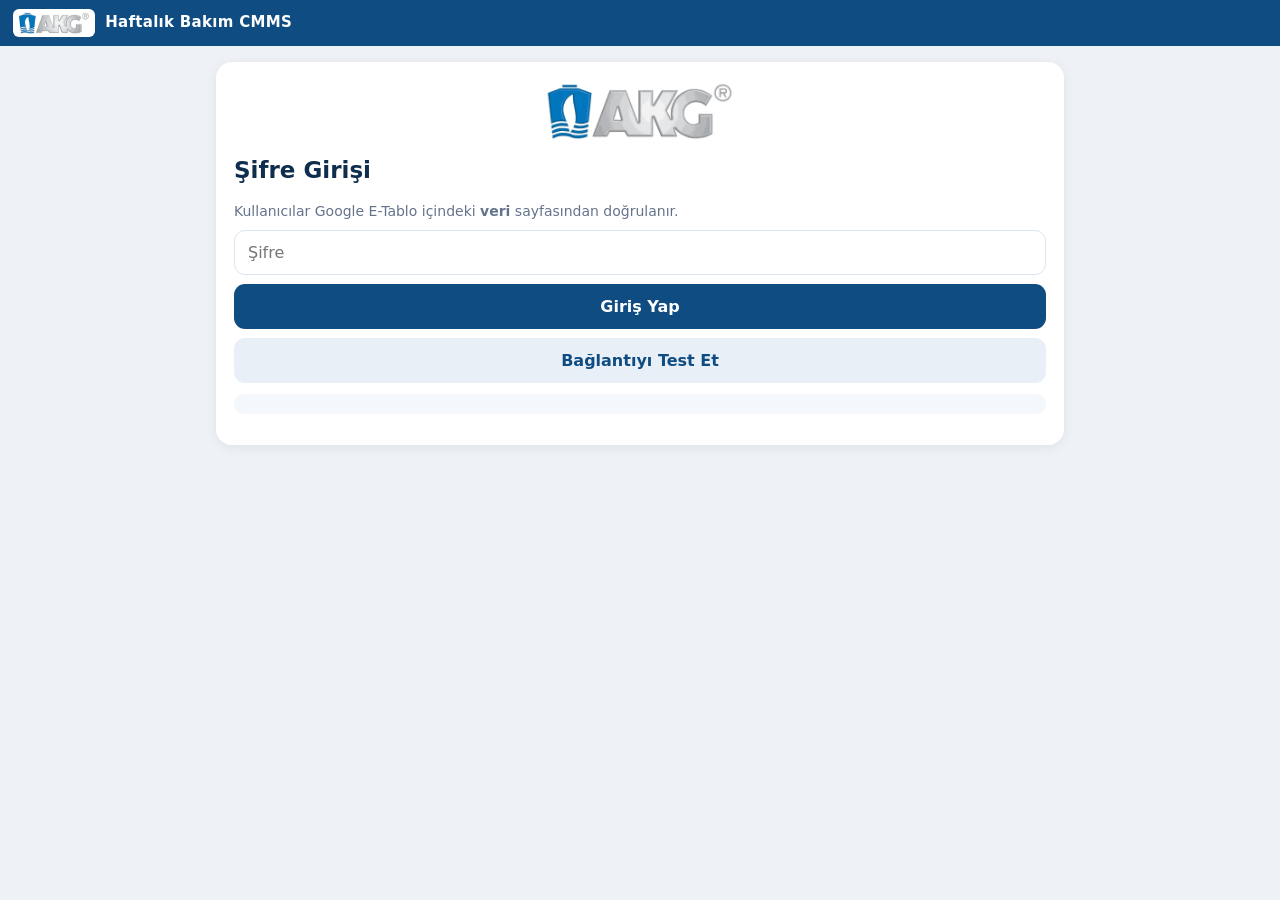
==== commit 0557c6e0: "Add files via upload" ====
--- a/index.html
+++ b/index.html
@@ -3,7 +3,7 @@
 <head>
   <meta charset="utf-8">
   <meta name="viewport" content="width=device-width,initial-scale=1,viewport-fit=cover">
-  <title>Haftalık Bakım CMMS V5.4.20</title>
+  <title>Haftalık Bakım CMMS V5.4.21</title>
   <link rel="preconnect" href="https://script.google.com" crossorigin>
   <link rel="dns-prefetch" href="https://script.google.com">
   <link rel="preconnect" href="https://script.googleusercontent.com" crossorigin>
@@ -14,9 +14,7 @@
   <link rel="prefetch" href="weekly-maintenance.html">
   <link rel="prefetch" href="red-list.html">
   <style>
-  /* ===== V5.4.20 Üst menü RED düğmesi =====
-     Bu stiller yalnızca bu sayfaya aittir.
-     style.css dosyasını değiştirmeye gerek yoktur. */
+  /* ===== Üst menü RED düğmesi ===== */
   .ust-menu{display:flex;align-items:center;gap:8px;flex:0 0 auto}
   .ust-btn{width:42px;height:42px;margin:0;padding:0;display:grid;place-items:center;
            background:#ffffff22;border:1px solid #ffffff44;border-radius:11px;
@@ -28,7 +26,6 @@
   .ust-btn.red-button:hover{background:#ff8080}
   .ust-btn.exit-button{border-color:#ffb0b0aa}
   .ust-btn.exit-button:hover{background:#b11f2e}
-  /* RED sayısı rozeti */
   .red-badge{position:absolute;top:-6px;right:-6px;min-width:20px;height:20px;padding:0 5px;
              display:none;place-items:center;border-radius:99px;background:#b11f2e;color:#fff;
              font-size:11px;font-weight:900;line-height:1;border:2px solid #0f4c81}
@@ -88,22 +85,19 @@
 'use strict';
 /* =====================================================================
    Haftalık Bakım CMMS - Giriş ve Ana Menü
-   Sürüm: V5.4.20
-
-   V5.4.19'dan farkı:
-   RED Verilen Bakımlar düğmesi gövdeden alınıp ÜST MENÜYE taşındı.
+   Sürüm: V5.4.21
+
+   RED Verilen Bakımlar düğmesi üst menüdedir.
    Düğmenin üzerinde bu haftaki RED sayısı rozet olarak gösterilir.
 
    Not: Bu sayfa app.js dosyasını çağırmaz.
-   Giriş mantığı buraya gömülmüştür. app.js klasörde kalabilir.
    ===================================================================== */
 
 const SESSION = CMMS.SESSION, $ = id => document.getElementById(id);
-const ROZET_KEY = 'cmmsRedSayisi_V5420';
+const ROZET_KEY = 'cmmsRedSayisi_V5421';
 
 CMMS.warmUp();
 
-/* ---------- Yükleme göstergesi ---------- */
 function loading(p, t, n = '') {
   $('loader').classList.remove('hide');
   $('bar').style.width = p + '%';
@@ -112,7 +106,6 @@
   $('loadTitle').textContent = (n ? n + ' için ' : '') + 'sistem yükleniyor';
 }
 
-/* ---------- Hafta anahtarı ---------- */
 function haftaAnahtari(tarih) {
   if (CMMS.weekKey) return CMMS.weekKey(tarih);
   const d = new Date(tarih || new Date());
@@ -131,13 +124,11 @@
   } catch (e) {}
   return null;
 }
-
 function rozetYaz(sayi) {
   try {
     localStorage.setItem(ROZET_KEY, JSON.stringify({ week: haftaAnahtari(), sayi: sayi }));
   } catch (e) {}
 }
-
 function rozetGoster(sayi) {
   const el = $('redBadge');
   if (!el) return;
@@ -151,7 +142,6 @@
   }
 }
 
-/* Tarih metnini Date nesnesine çevirir */
 function tarihCevir(v) {
   if (v instanceof Date) return v;
   const raw = String(v || '').trim();
@@ -161,7 +151,6 @@
   return new Date(raw);
 }
 
-/* WeekKey tarih biçimindeyse hafta biçimine çevirir */
 function haftaNormalle(weekKey, createdAt) {
   const raw = String(weekKey || '').trim();
   if (/^\d{4}-W\d{2}$/i.test(raw)) return raw.toUpperCase();
@@ -174,7 +163,6 @@
   return '';
 }
 
-/* Bu haftaki RED sayısını sunucudan çeker. Hata olursa sessiz geçer. */
 function rozetTazele() {
   CMMS.call('listMaintenanceRecords', {}, { retries: 0, timeout: 20000 })
     .then(function (r) {
@@ -190,54 +178,40 @@
     .catch(function () { /* rozet isteğe bağlıdır */ });
 }
 
-/* ---------- Ana menüyü göster ---------- */
 function showHome(user) {
   const userName = user.operator || user.name || user.fullName || 'Kullanıcı';
   const admin = String(user.role || '').toLocaleLowerCase('tr').includes('admin');
-
   $('loader').classList.add('hide');
   $('login').classList.add('hide');
   $('home').classList.remove('hide');
   $('welcome').textContent = 'Hoş geldiniz, ' + userName;
-
-  /* Üst menü yalnızca giriş yapıldıktan sonra görünür */
   $('headerMenu').classList.remove('hide');
   $('adminBtn').classList.toggle('hide', !admin);
-
-  /* Önbellekteki sayıyı hemen göster, sonra tazele */
   const onbellek = rozetOku();
   if (onbellek !== null) rozetGoster(onbellek);
   rozetTazele();
 }
 
-/* ---------- Giriş ---------- */
 async function login() {
   const password = $('password').value.trim();
   if (!password) return $('msg').textContent = 'Şifre girin.';
-
   $('loginBtn').disabled = true;
   $('msg').textContent = '';
   loading(10, 'Google Apps Script bağlantısı kuruluyor...');
-
   const bootstrapPromise = CMMS.call('getWeeklyBootstrap', {}, { retries: 0 })
     .then(r => { if (r && r.success) CMMS.cacheWrite('getWeeklyBootstrap', r); return r; })
     .catch(() => null);
-
   try {
     const r = await CMMS.call('login', { password });
     $('debug').textContent = JSON.stringify(r, null, 2);
     if (!r.success) throw Error(r.message);
-
     const userName = r.user.operator || r.user.name || r.user.fullName || 'Kullanıcı';
     loading(55, 'Kullanıcı doğrulandı.', userName);
     sessionStorage.setItem(SESSION, JSON.stringify(r.user));
-
     loading(85, 'Bakım listesi hazırlanıyor...', userName);
     await bootstrapPromise;
-
     loading(100, 'Sistem hazır.', userName);
     showHome(r.user);
-
   } catch (e) {
     $('loader').classList.add('hide');
     $('msg').textContent = e.message;
@@ -246,10 +220,8 @@
   }
 }
 
-/* ---------- Olaylar ---------- */
 $('loginBtn').onclick = login;
 $('password').onkeydown = e => { if (e.key === 'Enter') login(); };
-
 $('testBtn').onclick = async () => {
   const t0 = performance.now();
   try {
@@ -259,11 +231,9 @@
       ' (' + Math.round(performance.now() - t0) + ' ms)';
   } catch (e) { $('msg').textContent = e.message; }
 };
-
 $('opBtn').onclick = () => location.href = 'weekly-maintenance.html';
 $('adminBtn').onclick = () => location.href = 'admin-maintenance.html';
 $('redBtn').onclick = () => location.href = 'red-list.html';
-
 $('exitBtn').onclick = () => {
   if (!confirm('Sistemden çıkmak istiyor musunuz?')) return;
   sessionStorage.removeItem(SESSION);
@@ -271,7 +241,6 @@
   location.href = 'index.html';
 };
 
-/* ---------- Oturum varsa doğrudan ana menü ---------- */
 (function showHomeFromSession() {
   const raw = sessionStorage.getItem(SESSION);
   if (!raw) return;
--- a/style.css
+++ b/style.css
@@ -1,8 +1,7 @@
 /* =====================================================================
    Haftalık Bakım CMMS - Ana Stil Dosyası
-   Sürüm: V5.4.19
+   Sürüm: V5.4.21
    ===================================================================== */
-
 :root {
   --ana: #0f4c81;
   --ana-koyu: #0d3f6c;
@@ -17,21 +16,8 @@
   --tamamlanan: #99FF99;
   --red: #FF9999;
 }
-
-*,
-*::before,
-*::after {
-  box-sizing: border-box;
-}
-
-html,
-body {
-  margin: 0;
-  padding: 0;
-  max-width: 100%;
-  overflow-x: hidden;
-}
-
+*, *::before, *::after { box-sizing: border-box; }
+html, body { margin: 0; padding: 0; max-width: 100%; overflow-x: hidden; }
 body {
   font-family: "Segoe UI", system-ui, -apple-system, Roboto, Arial, sans-serif;
   background: var(--arka);
@@ -39,576 +25,166 @@
   line-height: 1.45;
   -webkit-text-size-adjust: 100%;
 }
+.hide, .hidden { display: none !important; }
 
-.hide,
-.hidden {
-  display: none !important;
+/* Başlık çubukları */
+header {
+  display: flex; align-items: center; gap: 12px;
+  padding: 10px 16px; background: var(--ana); color: #fff; max-width: 100%;
+}
+header img { height: 30px; width: auto; background: #fff; border-radius: 6px; padding: 3px 6px; }
+header b {
+  flex: 1 1 auto; min-width: 0; overflow: hidden;
+  text-overflow: ellipsis; white-space: nowrap; font-size: 16px;
+}
+header button { width: auto; margin: 0; padding: 7px 14px; font-size: 14px; background: var(--hata); }
+.op-header {
+  display: flex; align-items: center; justify-content: space-between; gap: 10px;
+  padding: 9px 13px; background: var(--ana); color: #fff; max-width: 100%;
+}
+.op-identity { display: flex; align-items: center; gap: 10px; min-width: 0; overflow: hidden; }
+.op-identity img { height: 28px; width: auto; background: #fff; border-radius: 6px; padding: 3px 5px; flex: none; }
+.op-identity strong {
+  min-width: 0; overflow: hidden; text-overflow: ellipsis; white-space: nowrap;
+  font-size: 15px; letter-spacing: 0.3px;
+}
+.op-menu { display: flex; gap: 8px; flex: 0 0 auto; }
+.icon-button {
+  width: 42px; height: 42px; margin: 0; padding: 0;
+  display: grid; place-items: center;
+  background: #ffffff22; border: 1px solid #ffffff44; border-radius: 11px; cursor: pointer;
+}
+.icon-button svg { width: 23px; height: 23px; fill: #fff; }
+.icon-button:hover { background: #ffffff33; }
+.exit-button { background: #ffffff22; border-color: #ffb0b0aa; }
+.exit-button:hover { background: var(--hata); }
+
+/* Yerleşim ve kartlar */
+main { max-width: 880px; margin: 0 auto; padding: 16px; }
+.card {
+  background: var(--kart); border-radius: 16px; padding: 20px 18px; margin-bottom: 16px;
+  box-shadow: 0 2px 12px #0f172a12; max-width: 100%; overflow-x: hidden;
+}
+.card .logo { display: block; max-width: 190px; height: auto; margin: 0 auto 14px; }
+h1 { font-size: 23px; margin: 0 0 14px; color: #0f2d4d; }
+h2 { font-size: 19px; margin: 12px 0; color: #0f2d4d; }
+p { margin: 8px 0; }
+.muted { color: var(--soluk); font-size: 14px; }
+
+/* Form alanları */
+input, select, textarea {
+  display: block; width: 100%; max-width: 100%; margin: 8px 0; padding: 12px 13px;
+  font-family: inherit; font-size: 16px; color: var(--metin);
+  background: #fff; border: 1px solid var(--cizgi); border-radius: 11px;
+}
+input:focus, select:focus, textarea:focus {
+  outline: none; border-color: var(--ana); box-shadow: 0 0 0 3px #0f4c8122;
+}
+textarea { min-height: 84px; resize: vertical; }
+button {
+  display: block; width: 100%; max-width: 100%; margin: 9px 0; padding: 13px 16px;
+  font-family: inherit; font-size: 16px; font-weight: 700; color: #fff;
+  background: var(--ana); border: 0; border-radius: 11px; cursor: pointer;
+}
+button:hover { background: var(--ana-koyu); }
+button:disabled { opacity: 0.55; cursor: not-allowed; }
+button.secondary { color: var(--ana); background: #e8eff7; }
+button.secondary:hover { background: #dae6f3; }
+button.danger { color: #7a1414; background: var(--red); border: 1px solid #00000018; }
+button.danger:hover { background: #ff8080; }
+label { display: block; margin-top: 10px; font-size: 14px; font-weight: 600; color: #334155; }
+.zorunlu { color: var(--hata); font-weight: 800; }
+pre#debug {
+  max-height: 190px; overflow: auto; padding: 10px; font-size: 11px; color: #475569;
+  background: #f4f7fb; border-radius: 9px; white-space: pre-wrap; word-break: break-all;
 }
 
+/* Mesajlar */
+#msg, #qrMsg, #saveMsg { margin-top: 10px; font-weight: 600; overflow-wrap: anywhere; }
+.success { color: var(--basari); }
+.error { color: var(--hata); }
+.empty-state {
+  padding: 18px; text-align: center; color: var(--soluk);
+  background: #f6f9fc; border-radius: 11px;
+}
+.empty-state.error { color: var(--hata); background: #fdf0f1; }
 
-/* ---------------------------------------------------------------
-   Başlık çubukları
-   --------------------------------------------------------------- */
+/* Liste düğmeleri */
+.listBtn {
+  display: block; width: 100%; max-width: 100%; margin: 8px 0; padding: 12px 14px;
+  font: inherit; color: var(--metin); text-align: left;
+  background: #fff; border: 1px solid var(--cizgi); border-radius: 12px; cursor: pointer;
+}
+.listBtn:hover { border-color: var(--ana); background: #f7fafd; }
+.listBtn b { display: block; overflow-wrap: anywhere; }
+.listBtn small { display: block; color: var(--soluk); overflow-wrap: anywhere; }
 
-header {
-  display: flex;
-  align-items: center;
-  gap: 12px;
-  padding: 10px 16px;
-  background: var(--ana);
-  color: #fff;
-  max-width: 100%;
+/* Resimler */
+img, .reference, .reference-image, #preview { max-width: 100%; height: auto; }
+.reference, #ref { display: block; margin: 10px 0; border: 1px solid var(--cizgi); border-radius: 12px; }
+
+/* Yükleme ekranı */
+.overlay {
+  position: fixed; inset: 0; z-index: 9000;
+  display: flex; align-items: center; justify-content: center;
+  padding: 18px; background: #081728e0;
 }
+.modal {
+  width: min(390px, 100%); max-width: calc(100vw - 28px); max-height: 88vh; overflow-y: auto;
+  padding: 26px 22px; text-align: center; background: #fff; border-radius: 18px;
+}
+.modal img { max-width: 155px; height: auto; margin-bottom: 12px; }
+.modal h2 { margin: 6px 0; font-size: 18px; }
+.modal p { color: var(--soluk); font-size: 14px; overflow-wrap: anywhere; }
+.track { height: 9px; margin: 14px 0 8px; overflow: hidden; background: #e3eaf2; border-radius: 99px; }
+.track > div { width: 0; height: 100%; background: var(--ana); border-radius: 99px; transition: width 0.3s ease; }
+.track > div.load-error { background: var(--hata); }
 
-header img {
-  height: 30px;
-  width: auto;
-  background: #fff;
-  border-radius: 6px;
-  padding: 3px 6px;
+/* Onay penceresi */
+.confirm-overlay {
+  position: fixed; inset: 0; z-index: 11000;
+  display: flex; align-items: center; justify-content: center;
+  padding: 18px; background: #081728e0;
 }
+.confirm-card {
+  width: min(410px, 100%); max-width: calc(100vw - 28px); max-height: 88vh; overflow-y: auto;
+  padding: 24px 20px; background: #fff; border-radius: 18px;
+}
+.confirm-card h2 { margin-top: 0; }
+.confirm-actions { display: grid; gap: 9px; margin-top: 14px; }
+.confirm-actions button { margin: 0; }
 
-header b {
-  flex: 1 1 auto;
-  min-width: 0;
-  overflow: hidden;
-  text-overflow: ellipsis;
-  white-space: nowrap;
-  font-size: 16px;
+/* Admin paneli */
+.machine-group { margin: 14px 0; border: 1px solid var(--cizgi); border-radius: 13px; overflow: hidden; }
+.machine-group-title {
+  padding: 11px 14px; font-weight: 800; color: #0f2d4d;
+  background: #f2f6fb; overflow-wrap: anywhere;
 }
+.template-row {
+  display: flex; align-items: flex-start; gap: 12px;
+  padding: 12px 14px; border-top: 1px solid var(--cizgi);
+}
+.template-row .info { flex: 1 1 auto; min-width: 0; overflow-wrap: anywhere; }
+.template-row .actions { display: flex; gap: 7px; flex: 0 0 auto; }
+.template-row .actions button {
+  width: 38px; height: 38px; margin: 0; padding: 0; display: grid; place-items: center;
+}
+.reference-image {
+  width: 62px; height: 62px; object-fit: cover;
+  border: 1px solid var(--cizgi); border-radius: 9px; flex: none;
+}
+iframe { border: 0; }
 
-header button {
-  width: auto;
-  margin: 0;
-  padding: 7px 14px;
-  font-size: 14px;
-  background: var(--hata);
+/* Dar ekranlar */
+@media (max-width: 700px) {
+  main { padding: 12px; }
+  .card { padding: 16px 13px; }
 }
-
-.op-header {
-  display: flex;
-  align-items: center;
-  justify-content: space-between;
-  gap: 10px;
-  padding: 9px 13px;
-  background: var(--ana);
-  color: #fff;
-  max-width: 100%;
+@media (max-width: 600px) {
+  header b { font-size: 15px; }
+  .card { padding: 14px 12px; border-radius: 14px; }
+  h1 { font-size: 21px; }
+  h2 { font-size: 18px; }
+  .icon-button { width: 40px; height: 40px; }
+  .template-row { flex-wrap: wrap; }
 }
-
-.op-identity {
-  display: flex;
-  align-items: center;
-  gap: 10px;
-  min-width: 0;
-  overflow: hidden;
-}
-
-.op-identity img {
-  height: 28px;
-  width: auto;
-  background: #fff;
-  border-radius: 6px;
-  padding: 3px 5px;
-  flex: none;
-}
-
-.op-identity strong {
-  min-width: 0;
-  overflow: hidden;
-  text-overflow: ellipsis;
-  white-space: nowrap;
-  font-size: 15px;
-  letter-spacing: 0.3px;
-}
-
-.op-menu {
-  display: flex;
-  gap: 8px;
-  flex: 0 0 auto;
-}
-
-.icon-button {
-  width: 42px;
-  height: 42px;
-  margin: 0;
-  padding: 0;
-  display: grid;
-  place-items: center;
-  background: #ffffff22;
-  border: 1px solid #ffffff44;
-  border-radius: 11px;
-  cursor: pointer;
-}
-
-.icon-button svg {
-  width: 23px;
-  height: 23px;
-  fill: #fff;
-}
-
-.icon-button:hover {
-  background: #ffffff33;
-}
-
-.exit-button {
-  background: #ffffff22;
-  border-color: #ffb0b0aa;
-}
-
-.exit-button:hover {
-  background: var(--hata);
-}
-
-
-/* ---------------------------------------------------------------
-   Yerleşim ve kartlar
-   --------------------------------------------------------------- */
-
-main {
-  max-width: 880px;
-  margin: 0 auto;
-  padding: 16px;
-}
-
-.card {
-  background: var(--kart);
-  border-radius: 16px;
-  padding: 20px 18px;
-  margin-bottom: 16px;
-  box-shadow: 0 2px 12px #0f172a12;
-  max-width: 100%;
-  overflow-x: hidden;
-}
-
-.card .logo {
-  display: block;
-  max-width: 190px;
-  height: auto;
-  margin: 0 auto 14px;
-}
-
-h1 {
-  font-size: 23px;
-  margin: 0 0 14px;
-  color: #0f2d4d;
-}
-
-h2 {
-  font-size: 19px;
-  margin: 12px 0;
-  color: #0f2d4d;
-}
-
-p {
-  margin: 8px 0;
-}
-
-.muted {
-  color: var(--soluk);
-  font-size: 14px;
-}
-
-
-/* ---------------------------------------------------------------
-   Form alanları
-   --------------------------------------------------------------- */
-
-input,
-select,
-textarea {
-  display: block;
-  width: 100%;
-  max-width: 100%;
-  margin: 8px 0;
-  padding: 12px 13px;
-  font-family: inherit;
-  font-size: 16px;
-  color: var(--metin);
-  background: #fff;
-  border: 1px solid var(--cizgi);
-  border-radius: 11px;
-}
-
-input:focus,
-select:focus,
-textarea:focus {
-  outline: none;
-  border-color: var(--ana);
-  box-shadow: 0 0 0 3px #0f4c8122;
-}
-
-textarea {
-  min-height: 84px;
-  resize: vertical;
-}
-
-button {
-  display: block;
-  width: 100%;
-  max-width: 100%;
-  margin: 9px 0;
-  padding: 13px 16px;
-  font-family: inherit;
-  font-size: 16px;
-  font-weight: 700;
-  color: #fff;
-  background: var(--ana);
-  border: 0;
-  border-radius: 11px;
-  cursor: pointer;
-}
-
-button:hover {
-  background: var(--ana-koyu);
-}
-
-button:disabled {
-  opacity: 0.55;
-  cursor: not-allowed;
-}
-
-button.secondary {
-  color: var(--ana);
-  background: #e8eff7;
-}
-
-button.secondary:hover {
-  background: #dae6f3;
-}
-
-/* RED listesi düğmesi */
-button.danger {
-  color: #7a1414;
-  background: var(--red);
-  border: 1px solid #00000018;
-}
-
-button.danger:hover {
-  background: #ff8080;
-}
-
-label {
-  display: block;
-  margin-top: 10px;
-  font-size: 14px;
-  font-weight: 600;
-  color: #334155;
-}
-
-.zorunlu {
-  color: var(--hata);
-  font-weight: 800;
-}
-
-pre#debug {
-  max-height: 190px;
-  overflow: auto;
-  padding: 10px;
-  font-size: 11px;
-  color: #475569;
-  background: #f4f7fb;
-  border-radius: 9px;
-  white-space: pre-wrap;
-  word-break: break-all;
-}
-
-
-/* ---------------------------------------------------------------
-   Mesajlar
-   --------------------------------------------------------------- */
-
-#msg,
-#qrMsg,
-#saveMsg {
-  margin-top: 10px;
-  font-weight: 600;
-  overflow-wrap: anywhere;
-}
-
-.success {
-  color: var(--basari);
-}
-
-.error {
-  color: var(--hata);
-}
-
-.empty-state {
-  padding: 18px;
-  text-align: center;
-  color: var(--soluk);
-  background: #f6f9fc;
-  border-radius: 11px;
-}
-
-.empty-state.error {
-  color: var(--hata);
-  background: #fdf0f1;
-}
-
-
-/* ---------------------------------------------------------------
-   Liste düğmeleri
-   --------------------------------------------------------------- */
-
-.listBtn {
-  display: block;
-  width: 100%;
-  max-width: 100%;
-  margin: 8px 0;
-  padding: 12px 14px;
-  font: inherit;
-  color: var(--metin);
-  text-align: left;
-  background: #fff;
-  border: 1px solid var(--cizgi);
-  border-radius: 12px;
-  cursor: pointer;
-}
-
-.listBtn:hover {
-  border-color: var(--ana);
-  background: #f7fafd;
-}
-
-.listBtn b {
-  display: block;
-  overflow-wrap: anywhere;
-}
-
-.listBtn small {
-  display: block;
-  color: var(--soluk);
-  overflow-wrap: anywhere;
-}
-
-
-/* ---------------------------------------------------------------
-   Resimler
-   --------------------------------------------------------------- */
-
-img,
-.reference,
-.reference-image,
-#preview {
-  max-width: 100%;
-  height: auto;
-}
-
-.reference,
-#ref {
-  display: block;
-  margin: 10px 0;
-  border: 1px solid var(--cizgi);
-  border-radius: 12px;
-}
-
-
-/* ---------------------------------------------------------------
-   Yükleme ekranı
-   --------------------------------------------------------------- */
-
-.overlay {
-  position: fixed;
-  inset: 0;
-  z-index: 9000;
-  display: flex;
-  align-items: center;
-  justify-content: center;
-  padding: 18px;
-  background: #081728e0;
-}
-
-.modal {
-  width: min(390px, 100%);
-  max-width: calc(100vw - 28px);
-  max-height: 88vh;
-  overflow-y: auto;
-  padding: 26px 22px;
-  text-align: center;
-  background: #fff;
-  border-radius: 18px;
-}
-
-.modal img {
-  max-width: 155px;
-  height: auto;
-  margin-bottom: 12px;
-}
-
-.modal h2 {
-  margin: 6px 0;
-  font-size: 18px;
-}
-
-.modal p {
-  color: var(--soluk);
-  font-size: 14px;
-  overflow-wrap: anywhere;
-}
-
-.track {
-  height: 9px;
-  margin: 14px 0 8px;
-  overflow: hidden;
-  background: #e3eaf2;
-  border-radius: 99px;
-}
-
-.track > div {
-  width: 0;
-  height: 100%;
-  background: var(--ana);
-  border-radius: 99px;
-  transition: width 0.3s ease;
-}
-
-.track > div.load-error {
-  background: var(--hata);
-}
-
-
-/* ---------------------------------------------------------------
-   Onay penceresi
-   --------------------------------------------------------------- */
-
-.confirm-overlay {
-  position: fixed;
-  inset: 0;
-  z-index: 11000;
-  display: flex;
-  align-items: center;
-  justify-content: center;
-  padding: 18px;
-  background: #081728e0;
-}
-
-.confirm-card {
-  width: min(410px, 100%);
-  max-width: calc(100vw - 28px);
-  max-height: 88vh;
-  overflow-y: auto;
-  padding: 24px 20px;
-  background: #fff;
-  border-radius: 18px;
-}
-
-.confirm-card h2 {
-  margin-top: 0;
-}
-
-.confirm-actions {
-  display: grid;
-  gap: 9px;
-  margin-top: 14px;
-}
-
-.confirm-actions button {
-  margin: 0;
-}
-
-
-/* ---------------------------------------------------------------
-   Admin paneli
-   --------------------------------------------------------------- */
-
-.machine-group {
-  margin: 14px 0;
-  border: 1px solid var(--cizgi);
-  border-radius: 13px;
-  overflow: hidden;
-}
-
-.machine-group-title {
-  padding: 11px 14px;
-  font-weight: 800;
-  color: #0f2d4d;
-  background: #f2f6fb;
-  overflow-wrap: anywhere;
-}
-
-.template-row {
-  display: flex;
-  align-items: flex-start;
-  gap: 12px;
-  padding: 12px 14px;
-  border-top: 1px solid var(--cizgi);
-}
-
-.template-row .info {
-  flex: 1 1 auto;
-  min-width: 0;
-  overflow-wrap: anywhere;
-}
-
-.template-row .actions {
-  display: flex;
-  gap: 7px;
-  flex: 0 0 auto;
-}
-
-.template-row .actions button {
-  width: 38px;
-  height: 38px;
-  margin: 0;
-  padding: 0;
-  display: grid;
-  place-items: center;
-}
-
-.reference-image {
-  width: 62px;
-  height: 62px;
-  object-fit: cover;
-  border: 1px solid var(--cizgi);
-  border-radius: 9px;
-  flex: none;
-}
-
-iframe {
-  border: 0;
-}
-
-
-/* ---------------------------------------------------------------
-   Dar ekranlar
-   --------------------------------------------------------------- */
-
-@media (max-width: 700px) {
-  main {
-    padding: 12px;
-  }
-
-  .card {
-    padding: 16px 13px;
-  }
-}
-
-@media (max-width: 600px) {
-  header b {
-    font-size: 15px;
-  }
-
-  .card {
-    padding: 14px 12px;
-    border-radius: 14px;
-  }
-
-  h1 {
-    font-size: 21px;
-  }
-
-  h2 {
-    font-size: 18px;
-  }
-
-  .icon-button {
-    width: 40px;
-    height: 40px;
-  }
-
-  .template-row {
-    flex-wrap: wrap;
-  }
-}
--- a/mobil-tasma-duzeltme.css
+++ b/mobil-tasma-duzeltme.css
@@ -1,256 +1,88 @@
 /* =====================================================================
    Haftalık Bakım CMMS - Android Ekran Taşma Düzeltmesi
-   Sürüm: V5.4.19
+   Sürüm: V5.4.22
+   style.css satırından SONRA eklenmelidir.
 
-   style.css satırından SONRA eklenmelidir.
+   V5.4.22 düzeltmeleri:
+   1. "main" öğesi max-width:100% listesinden çıkarıldı
+      (masaüstünde sayfa tüm ekrana yayılıyordu).
+   2. .reference-image height:auto listesinden çıkarıldı
+      (liste küçük resimleri ince şeritlere dönüşüyordu).
    ===================================================================== */
 
-html,
-body {
-  max-width: 100%;
-  overflow-x: hidden;
+html, body { max-width: 100%; overflow-x: hidden; }
+*, *::before, *::after { box-sizing: border-box; }
+
+.card, .machine-card, .listBtn, .red-card { max-width: 100%; overflow-x: hidden; }
+main { width: 100%; max-width: 880px; margin-left: auto; margin-right: auto; }
+
+/* Boşluksuz uzun metinleri zorla böl */
+.task-text, .task-text b, .task-text small,
+.machine-card .mc-name, .mc-progress,
+.red-card b, .red-card small, .red-aciklama,
+.template-row .info, .template-row .info b, .template-row .info small,
+#taskName, #controlName, #qrName, h1, h2 {
+  min-width: 0; overflow-wrap: anywhere; word-break: break-word; hyphens: auto;
 }
 
-*,
-*::before,
-*::after {
-  box-sizing: border-box;
+/* Bakım satırı yerleşimi */
+#taskList .listBtn {
+  display: flex; align-items: flex-start; gap: 12px;
+  width: 100%; max-width: 100%; padding: 12px 14px; text-align: left;
+}
+.task-no { flex: 0 0 auto; min-width: 34px; height: 34px; margin-top: 2px; }
+.task-text { flex: 1 1 auto; min-width: 0; display: flex; flex-direction: column; gap: 3px; text-align: left; }
+.task-text b { font-size: 15px; line-height: 1.3; }
+.task-text small { color: #64748b; line-height: 1.3; }
+
+/* Makine kartı ve durum barı */
+.machine-card { width: 100%; max-width: 100%; text-align: left; }
+.step-bar { display: flex; flex-wrap: wrap; gap: 6px; max-width: 100%; }
+.step { flex: 0 0 auto; }
+
+/* Form alanları */
+input, select, textarea, button { max-width: 100%; }
+textarea { width: 100%; resize: vertical; }
+input, select, textarea { font-size: 16px; }
+
+/* Büyük resimler oranı korunarak kabına sığsın */
+#ref, .reference, .red-foto { max-width: 100%; height: auto; }
+
+/* Liste küçük resmi sabit kare kalsın */
+.reference-image {
+  width: 62px; height: 62px; object-fit: cover; flex: 0 0 62px;
+  border: 1px solid #dce5ef; border-radius: 9px; background: #f4f7fb;
 }
 
-main,
-.card,
-.machine-card,
-.listBtn,
-.red-card {
-  max-width: 100%;
-  overflow-x: hidden;
+/* Üst menü */
+.op-header, .admin-header { max-width: 100%; gap: 8px; }
+.op-identity, .admin-identity { min-width: 0; overflow: hidden; }
+.op-identity strong, .admin-identity strong {
+  min-width: 0; overflow: hidden; text-overflow: ellipsis; white-space: nowrap;
 }
-
-
-/* Boşluksuz uzun metinleri zorla böl */
-
-.task-text,
-.task-text b,
-.task-text small,
-.machine-card .mc-name,
-.mc-progress,
-.red-card b,
-.red-card small,
-.red-aciklama,
-#taskName,
-#controlName,
-#qrName,
-h1,
-h2 {
-  min-width: 0;
-  overflow-wrap: anywhere;
-  word-break: break-word;
-  hyphens: auto;
-}
-
-
-/* Bakım satırı yerleşimi */
-
-#taskList .listBtn {
-  display: flex;
-  align-items: flex-start;
-  gap: 12px;
-  width: 100%;
-  max-width: 100%;
-  padding: 12px 14px;
-  text-align: left;
-}
-
-.task-no {
-  flex: 0 0 auto;
-  min-width: 34px;
-  height: 34px;
-  margin-top: 2px;
-}
-
-.task-text {
-  flex: 1 1 auto;
-  min-width: 0;
-  display: flex;
-  flex-direction: column;
-  gap: 3px;
-  text-align: left;
-}
-
-.task-text b {
-  font-size: 15px;
-  line-height: 1.3;
-}
-
-.task-text small {
-  color: #64748b;
-  line-height: 1.3;
-}
-
-
-/* Makine kartı ve durum barı */
-
-.machine-card {
-  width: 100%;
-  max-width: 100%;
-  text-align: left;
-}
-
-.step-bar {
-  display: flex;
-  flex-wrap: wrap;
-  gap: 6px;
-  max-width: 100%;
-}
-
-.step {
-  flex: 0 0 auto;
-}
-
-
-/* Form alanları */
-
-input,
-select,
-textarea,
-button {
-  max-width: 100%;
-}
-
-textarea {
-  width: 100%;
-  resize: vertical;
-}
-
-/* iOS Safari otomatik yakınlaştırma engeli */
-input,
-select,
-textarea {
-  font-size: 16px;
-}
-
-
-/* Resimler */
-
-img,
-#ref,
-.reference,
-.reference-image,
-.red-foto {
-  max-width: 100%;
-  height: auto;
-}
-
-
-/* Üst menü */
-
-.op-header {
-  max-width: 100%;
-  gap: 10px;
-}
-
-.op-identity {
-  min-width: 0;
-  overflow: hidden;
-}
-
-.op-identity strong {
-  min-width: 0;
-  overflow: hidden;
-  text-overflow: ellipsis;
-  white-space: nowrap;
-}
-
-.op-menu {
-  flex: 0 0 auto;
-}
-
+.op-menu, .admin-menu { flex: 0 0 auto; }
 
 /* Modallar */
-
-.qr-modal-card,
-.confirm-card,
-.modal,
-.foto-modal-card {
-  max-width: calc(100vw - 28px);
-  max-height: 88vh;
-  overflow-y: auto;
+.qr-modal-card, .confirm-card, .modal, .foto-modal-card {
+  max-width: calc(100vw - 28px); max-height: 88vh; overflow-y: auto;
 }
-
-.qr-compare span,
-.qr-compare b {
-  min-width: 0;
-  overflow-wrap: anywhere;
-  word-break: break-word;
-}
-
+.qr-compare span, .qr-compare b { min-width: 0; overflow-wrap: anywhere; word-break: break-word; }
 
 /* Dar ekranlar */
-
 @media (max-width: 600px) {
-
-  main {
-    padding: 10px;
-  }
-
-  .card {
-    padding: 14px 12px;
-    border-radius: 14px;
-  }
-
-  #taskList .listBtn {
-    padding: 11px 12px;
-    gap: 10px;
-  }
-
-  .task-no {
-    min-width: 31px;
-    height: 31px;
-    font-size: 14px;
-  }
-
-  .task-text b {
-    font-size: 14.5px;
-  }
-
-  .task-text small {
-    font-size: 12.5px;
-  }
-
-  .machine-card .mc-name {
-    font-size: 16px;
-  }
-
-  .step {
-    min-width: 31px;
-    height: 31px;
-    font-size: 14px;
-  }
-
-  h1 {
-    font-size: 21px;
-  }
-
-  h2 {
-    font-size: 18px;
-  }
+  main { padding: 10px; }
+  .card { padding: 14px 12px; border-radius: 14px; }
+  #taskList .listBtn { padding: 11px 12px; gap: 10px; }
+  .task-no { min-width: 31px; height: 31px; font-size: 14px; }
+  .task-text b { font-size: 14.5px; }
+  .task-text small { font-size: 12.5px; }
+  .machine-card .mc-name { font-size: 16px; }
+  .step { min-width: 31px; height: 31px; font-size: 14px; }
+  h1 { font-size: 21px; }
+  h2 { font-size: 18px; }
 }
-
-
 @media (max-width: 380px) {
-
-  .card {
-    padding: 12px 10px;
-  }
-
-  .task-no,
-  .step {
-    min-width: 28px;
-    height: 28px;
-    font-size: 13px;
-  }
-
-  .task-text b {
-    font-size: 14px;
-  }
+  .card { padding: 12px 10px; }
+  .task-no, .step { min-width: 28px; height: 28px; font-size: 13px; }
+  .task-text b { font-size: 14px; }
 }
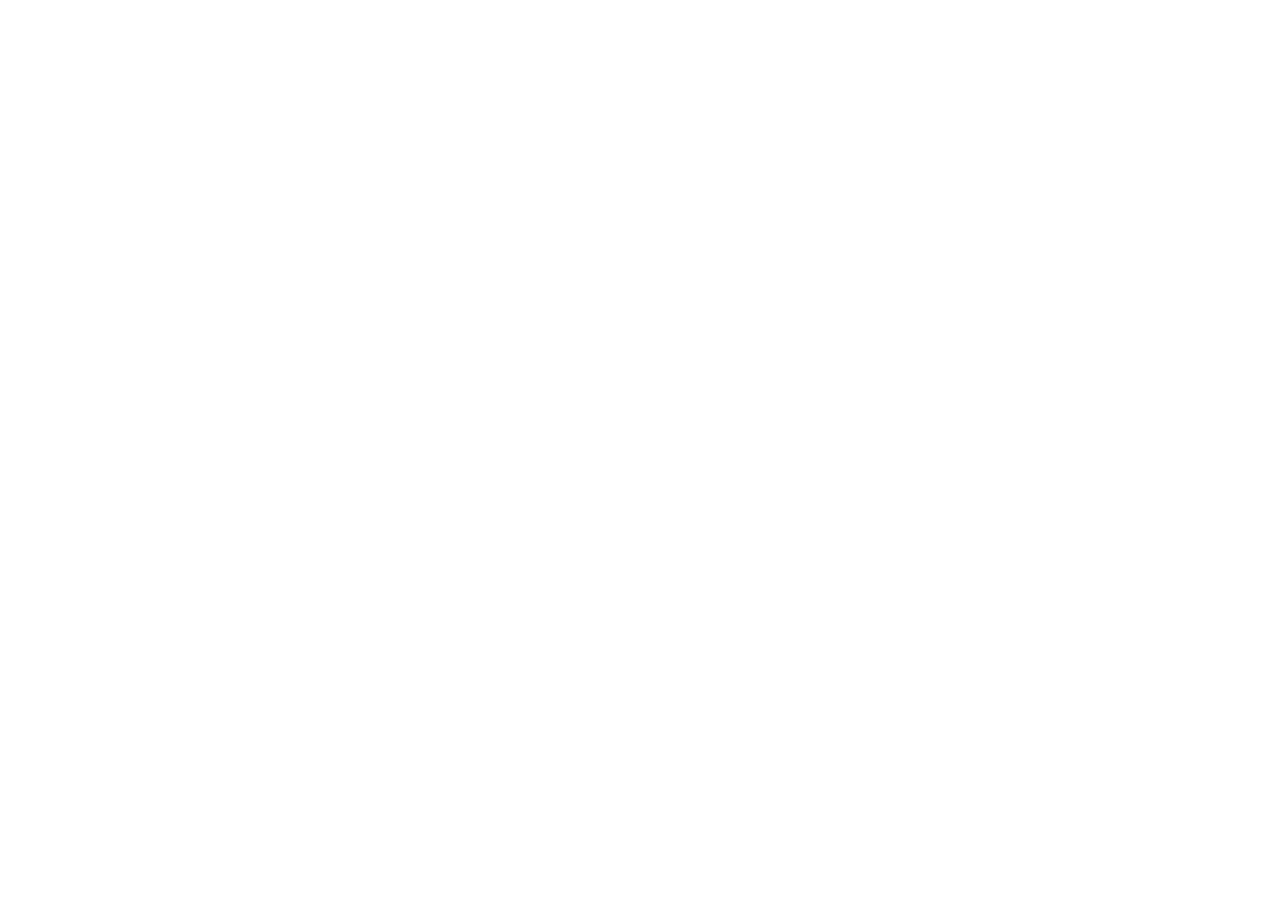
==== commit a92a398f: "Add files via upload" ====
--- a/index.html
+++ b/index.html
@@ -1,253 +1,19 @@
 <!doctype html>
 <html lang="tr">
-<head>
-  <meta charset="utf-8">
-  <meta name="viewport" content="width=device-width,initial-scale=1,viewport-fit=cover">
-  <title>Haftalık Bakım CMMS V5.4.21</title>
-  <link rel="preconnect" href="https://script.google.com" crossorigin>
-  <link rel="dns-prefetch" href="https://script.google.com">
-  <link rel="preconnect" href="https://script.googleusercontent.com" crossorigin>
-  <link rel="preconnect" href="https://lh3.googleusercontent.com" crossorigin>
-  <link rel="stylesheet" href="style.css">
-  <link rel="stylesheet" href="mobil-tasma-duzeltme.css">
-  <link rel="preload" href="AKGLOG.png" as="image">
-  <link rel="prefetch" href="weekly-maintenance.html">
-  <link rel="prefetch" href="red-list.html">
-  <style>
-  /* ===== Üst menü RED düğmesi ===== */
-  .ust-menu{display:flex;align-items:center;gap:8px;flex:0 0 auto}
-  .ust-btn{width:42px;height:42px;margin:0;padding:0;display:grid;place-items:center;
-           background:#ffffff22;border:1px solid #ffffff44;border-radius:11px;
-           cursor:pointer;position:relative}
-  .ust-btn svg{width:23px;height:23px;fill:#fff}
-  .ust-btn:hover{background:#ffffff33}
-  .ust-btn.red-button{background:#FF9999;border-color:#ffffff55}
-  .ust-btn.red-button svg{fill:#7a1414}
-  .ust-btn.red-button:hover{background:#ff8080}
-  .ust-btn.exit-button{border-color:#ffb0b0aa}
-  .ust-btn.exit-button:hover{background:#b11f2e}
-  .red-badge{position:absolute;top:-6px;right:-6px;min-width:20px;height:20px;padding:0 5px;
-             display:none;place-items:center;border-radius:99px;background:#b11f2e;color:#fff;
-             font-size:11px;font-weight:900;line-height:1;border:2px solid #0f4c81}
-  .red-badge.goster{display:grid}
-  .ust-baslik{display:flex;align-items:center;gap:10px;min-width:0;overflow:hidden}
-  .ust-baslik img{height:28px;width:auto;background:#fff;border-radius:6px;padding:3px 5px;flex:none}
-  .ust-baslik strong{min-width:0;overflow:hidden;text-overflow:ellipsis;white-space:nowrap;
-                     font-size:15px;letter-spacing:.3px}
-  @media(max-width:600px){.ust-btn{width:40px;height:40px}.ust-menu{gap:6px}}
-  @media(max-width:380px){.ust-btn{width:37px;height:37px}
-                          .ust-btn svg{width:20px;height:20px}
-                          .ust-baslik strong{font-size:13px}}
-  </style>
-</head>
-<body>
+  <head>
+    <meta charset="UTF-8" />
+    <meta name="viewport" content="width=device-width, initial-scale=1.0, viewport-fit=cover" />
+    <title>AKG Haftalık Bakım CMMS V5.4.42</title>
+    <meta name="description" content="AKG Endüstriyel Soğutma Sistemleri Haftalık Bakım ve Bilgisayarlı Yönetim Sistemi (CMMS). Operatör paneli, QR doğrulama, RED arıza takibi, admin tanımları, raporlama, Gemini 3.8 TTS seslendirme, Gemini 3.5 Google Search teknik asistanı ve Gemini 3.1 Pro görsel arıza analizi." />
+    <meta property="og:title" content="AKG Haftalık Bakım CMMS V5.4.42" />
+    <meta property="og:description" content="AKG Endüstriyel Soğutma Sistemleri Haftalık Bakım ve Bilgisayarlı Yönetim Sistemi (CMMS). Operatör paneli, QR doğrulama, RED arıza takibi, admin tanımları, raporlama, Gemini 3.8 TTS seslendirme, Gemini 3.5 Google Search teknik asistanı ve Gemini 3.1 Pro görsel arıza analizi." />
+    <meta property="og:type" content="website" />
+    <meta name="twitter:card" content="summary_large_image" />
+    <link rel="icon" type="image/png" href="/AKGLOG.png" />
+  </head>
+  <body class="bg-slate-100 text-slate-800 antialiased selection:bg-sky-200">
+    <div id="root"></div>
+    <script type="module" src="/src/main.tsx"></script>
+  </body>
+</html>
 
-<header class="op-header">
-  <div class="ust-baslik">
-    <img src="AKGLOG.png" alt="AKG">
-    <strong>Haftalık Bakım CMMS</strong>
-  </div>
-  <nav class="ust-menu hide" id="headerMenu">
-    <button id="redBtn" class="ust-btn red-button" type="button" title="RED Verilen Bakımlar" aria-label="RED Verilen Bakımlar">
-      <svg viewBox="0 0 24 24"><path d="M12 2 1 21h22zm0 5 7.5 12.9h-15zM11 10h2v5h-2zm0 6.5h2v2h-2z"/></svg>
-      <span id="redBadge" class="red-badge"></span>
-    </button>
-    <button id="exitBtn" class="ust-btn exit-button" type="button" title="Çıkış" aria-label="Çıkış">
-      <svg viewBox="0 0 24 24"><path d="M10 4H5v16h5v-2H7V6h3zm8.6 7-3.3-3.3 1.4-1.4L22.4 12l-5.7 5.7-1.4-1.4 3.3-3.3H10v-2z"/></svg>
-    </button>
-  </nav>
-</header>
-
-<main>
-<section id="login" class="card">
-  <img class="logo" src="AKGLOG.png" alt="AKG">
-  <h1>Şifre Girişi</h1>
-  <p class="muted">Kullanıcılar Google E-Tablo içindeki <b>veri</b> sayfasından doğrulanır.</p>
-  <input id="password" type="password" inputmode="numeric" placeholder="Şifre" autocomplete="current-password">
-  <button id="loginBtn">Giriş Yap</button>
-  <button id="testBtn" class="secondary">Bağlantıyı Test Et</button>
-  <div id="msg"></div>
-  <pre id="debug"></pre>
-</section>
-
-<section id="home" class="card hide">
-  <h2 id="welcome"></h2>
-  <p class="muted">RED verilen bakımlara üst menüdeki kırmızı uyarı düğmesinden ulaşabilirsiniz.</p>
-  <button id="opBtn">Operatör Bakım Paneli</button>
-  <button id="adminBtn" class="secondary hide">Admin Paneli</button>
-</section>
-</main>
-
-<div id="loader" class="overlay hide"><div class="modal"><img src="AKGLOG.png" alt="Yükleniyor"><h2 id="loadTitle">Sistem yükleniyor</h2><p id="loadText">Hazırlanıyor...</p><div class="track"><div id="bar"></div></div><b id="percent">0%</b></div></div>
-
-<script src="net.js"></script>
-<script>
-'use strict';
-/* =====================================================================
-   Haftalık Bakım CMMS - Giriş ve Ana Menü
-   Sürüm: V5.4.21
-
-   RED Verilen Bakımlar düğmesi üst menüdedir.
-   Düğmenin üzerinde bu haftaki RED sayısı rozet olarak gösterilir.
-
-   Not: Bu sayfa app.js dosyasını çağırmaz.
-   ===================================================================== */
-
-const SESSION = CMMS.SESSION, $ = id => document.getElementById(id);
-const ROZET_KEY = 'cmmsRedSayisi_V5421';
-
-CMMS.warmUp();
-
-function loading(p, t, n = '') {
-  $('loader').classList.remove('hide');
-  $('bar').style.width = p + '%';
-  $('percent').textContent = p + '%';
-  $('loadText').textContent = t;
-  $('loadTitle').textContent = (n ? n + ' için ' : '') + 'sistem yükleniyor';
-}
-
-function haftaAnahtari(tarih) {
-  if (CMMS.weekKey) return CMMS.weekKey(tarih);
-  const d = new Date(tarih || new Date());
-  d.setHours(0, 0, 0, 0);
-  d.setDate(d.getDate() + 4 - (d.getDay() || 7));
-  const y0 = new Date(d.getFullYear(), 0, 1);
-  const w = Math.ceil((((d - y0) / 86400000) + 1) / 7);
-  return d.getFullYear() + '-W' + String(w).padStart(2, '0');
-}
-
-/* ---------- RED rozeti ---------- */
-function rozetOku() {
-  try {
-    const box = JSON.parse(localStorage.getItem(ROZET_KEY) || 'null');
-    if (box && box.week === haftaAnahtari()) return box.sayi;
-  } catch (e) {}
-  return null;
-}
-function rozetYaz(sayi) {
-  try {
-    localStorage.setItem(ROZET_KEY, JSON.stringify({ week: haftaAnahtari(), sayi: sayi }));
-  } catch (e) {}
-}
-function rozetGoster(sayi) {
-  const el = $('redBadge');
-  if (!el) return;
-  if (sayi && sayi > 0) {
-    el.textContent = sayi > 99 ? '99+' : String(sayi);
-    el.classList.add('goster');
-    $('redBtn').title = 'RED Verilen Bakımlar (' + sayi + ')';
-  } else {
-    el.classList.remove('goster');
-    $('redBtn').title = 'RED Verilen Bakımlar';
-  }
-}
-
-function tarihCevir(v) {
-  if (v instanceof Date) return v;
-  const raw = String(v || '').trim();
-  if (!raw) return new Date(NaN);
-  const m = raw.match(/^(\d{1,2})[.\/](\d{1,2})[.\/](\d{4})/);
-  if (m) return new Date(+m[3], +m[2] - 1, +m[1]);
-  return new Date(raw);
-}
-
-function haftaNormalle(weekKey, createdAt) {
-  const raw = String(weekKey || '').trim();
-  if (/^\d{4}-W\d{2}$/i.test(raw)) return raw.toUpperCase();
-  if (raw) {
-    const d = tarihCevir(raw);
-    if (!isNaN(d.getTime())) return haftaAnahtari(d);
-  }
-  const c = tarihCevir(createdAt);
-  if (!isNaN(c.getTime())) return haftaAnahtari(c);
-  return '';
-}
-
-function rozetTazele() {
-  CMMS.call('listMaintenanceRecords', {}, { retries: 0, timeout: 20000 })
-    .then(function (r) {
-      if (!r || !r.success) return;
-      const buHafta = haftaAnahtari();
-      const sayi = (r.records || []).filter(function (x) {
-        if (String(x.result || '').toLocaleUpperCase('tr').indexOf('RED') === -1) return false;
-        return haftaNormalle(x.weekKey, x.createdAt) === buHafta;
-      }).length;
-      rozetYaz(sayi);
-      rozetGoster(sayi);
-    })
-    .catch(function () { /* rozet isteğe bağlıdır */ });
-}
-
-function showHome(user) {
-  const userName = user.operator || user.name || user.fullName || 'Kullanıcı';
-  const admin = String(user.role || '').toLocaleLowerCase('tr').includes('admin');
-  $('loader').classList.add('hide');
-  $('login').classList.add('hide');
-  $('home').classList.remove('hide');
-  $('welcome').textContent = 'Hoş geldiniz, ' + userName;
-  $('headerMenu').classList.remove('hide');
-  $('adminBtn').classList.toggle('hide', !admin);
-  const onbellek = rozetOku();
-  if (onbellek !== null) rozetGoster(onbellek);
-  rozetTazele();
-}
-
-async function login() {
-  const password = $('password').value.trim();
-  if (!password) return $('msg').textContent = 'Şifre girin.';
-  $('loginBtn').disabled = true;
-  $('msg').textContent = '';
-  loading(10, 'Google Apps Script bağlantısı kuruluyor...');
-  const bootstrapPromise = CMMS.call('getWeeklyBootstrap', {}, { retries: 0 })
-    .then(r => { if (r && r.success) CMMS.cacheWrite('getWeeklyBootstrap', r); return r; })
-    .catch(() => null);
-  try {
-    const r = await CMMS.call('login', { password });
-    $('debug').textContent = JSON.stringify(r, null, 2);
-    if (!r.success) throw Error(r.message);
-    const userName = r.user.operator || r.user.name || r.user.fullName || 'Kullanıcı';
-    loading(55, 'Kullanıcı doğrulandı.', userName);
-    sessionStorage.setItem(SESSION, JSON.stringify(r.user));
-    loading(85, 'Bakım listesi hazırlanıyor...', userName);
-    await bootstrapPromise;
-    loading(100, 'Sistem hazır.', userName);
-    showHome(r.user);
-  } catch (e) {
-    $('loader').classList.add('hide');
-    $('msg').textContent = e.message;
-  } finally {
-    $('loginBtn').disabled = false;
-  }
-}
-
-$('loginBtn').onclick = login;
-$('password').onkeydown = e => { if (e.key === 'Enter') login(); };
-$('testBtn').onclick = async () => {
-  const t0 = performance.now();
-  try {
-    const r = await CMMS.call('health', {}, { retries: 0 });
-    $('debug').textContent = JSON.stringify(r, null, 2);
-    $('msg').textContent = 'Bağlantı başarılı: ' + r.version +
-      ' (' + Math.round(performance.now() - t0) + ' ms)';
-  } catch (e) { $('msg').textContent = e.message; }
-};
-$('opBtn').onclick = () => location.href = 'weekly-maintenance.html';
-$('adminBtn').onclick = () => location.href = 'admin-maintenance.html';
-$('redBtn').onclick = () => location.href = 'red-list.html';
-$('exitBtn').onclick = () => {
-  if (!confirm('Sistemden çıkmak istiyor musunuz?')) return;
-  sessionStorage.removeItem(SESSION);
-  CMMS.cacheClear();
-  location.href = 'index.html';
-};
-
-(function showHomeFromSession() {
-  const raw = sessionStorage.getItem(SESSION);
-  if (!raw) return;
-  const params = new URLSearchParams(location.search);
-  if (params.get('screen') !== 'home') return;
-  try { showHome(JSON.parse(raw)); }
-  catch (error) { sessionStorage.removeItem(SESSION); }
-})();
-</script>
-</body></html>
